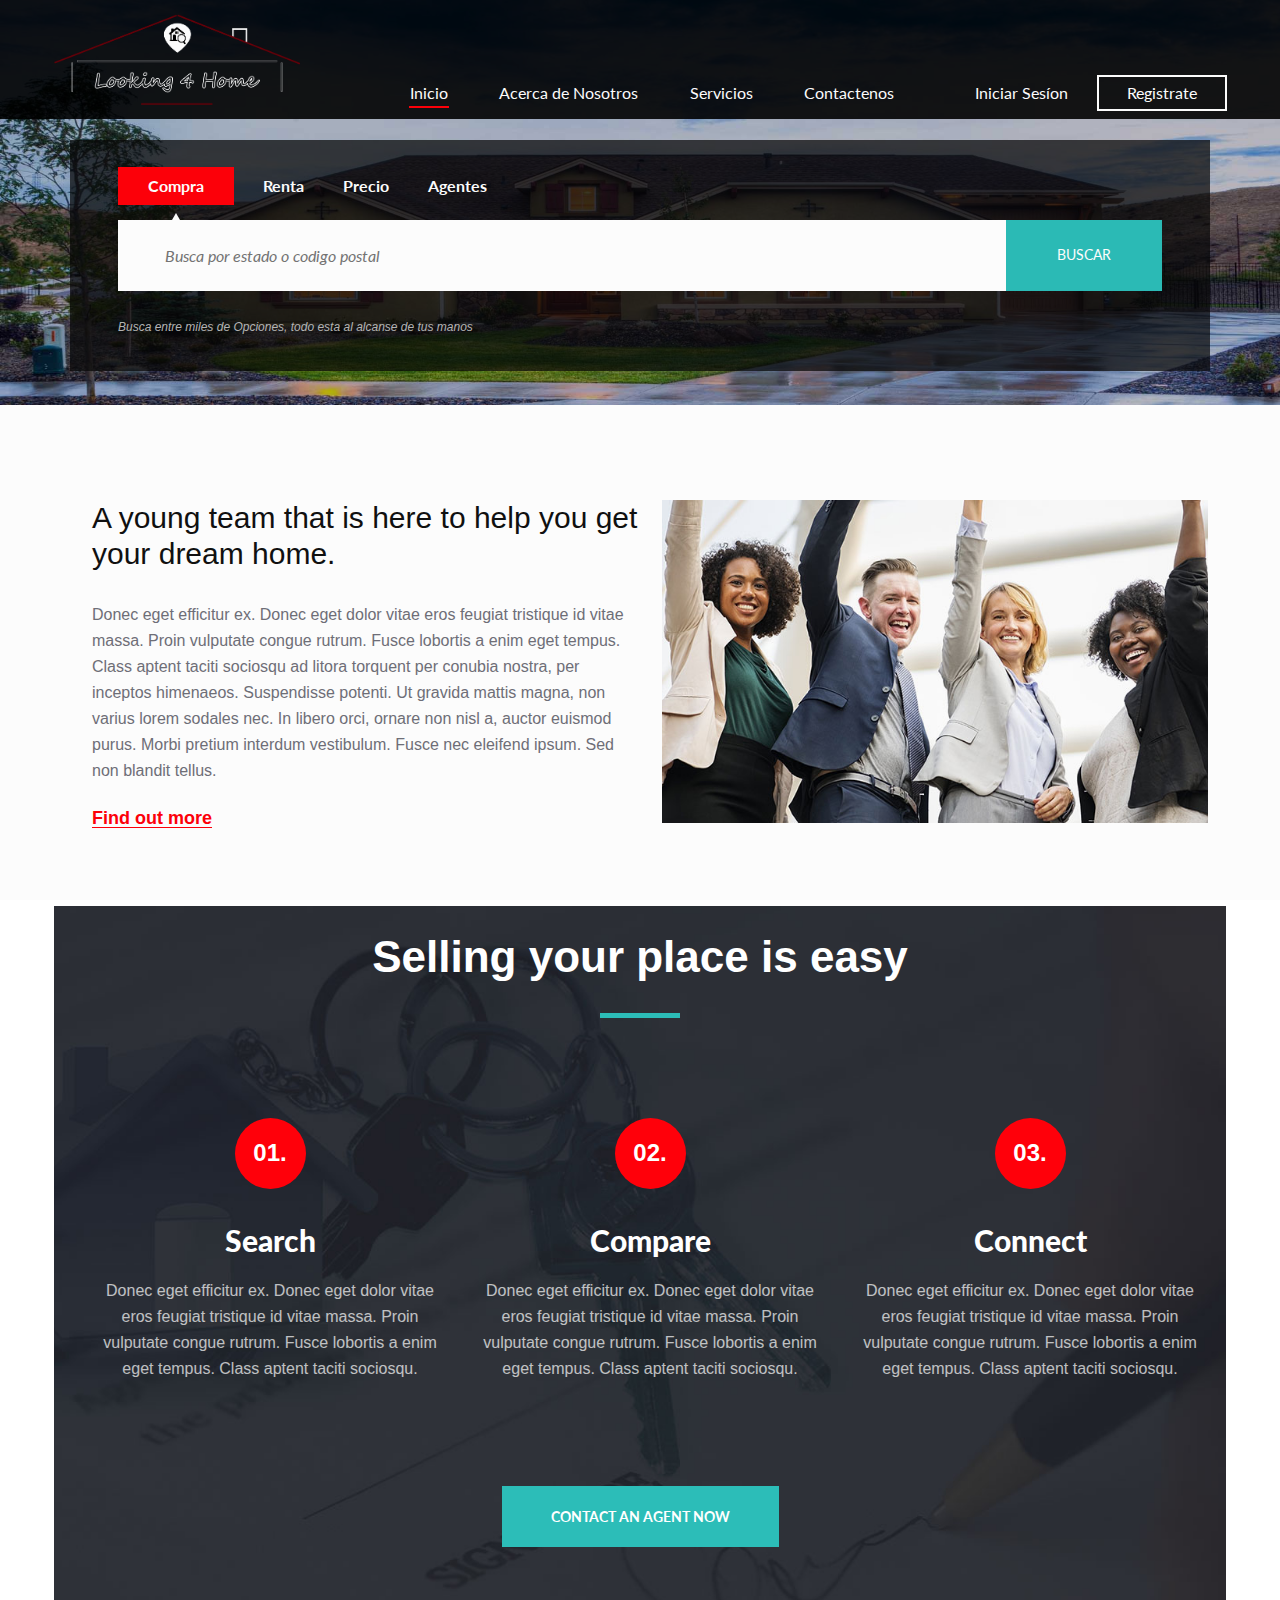
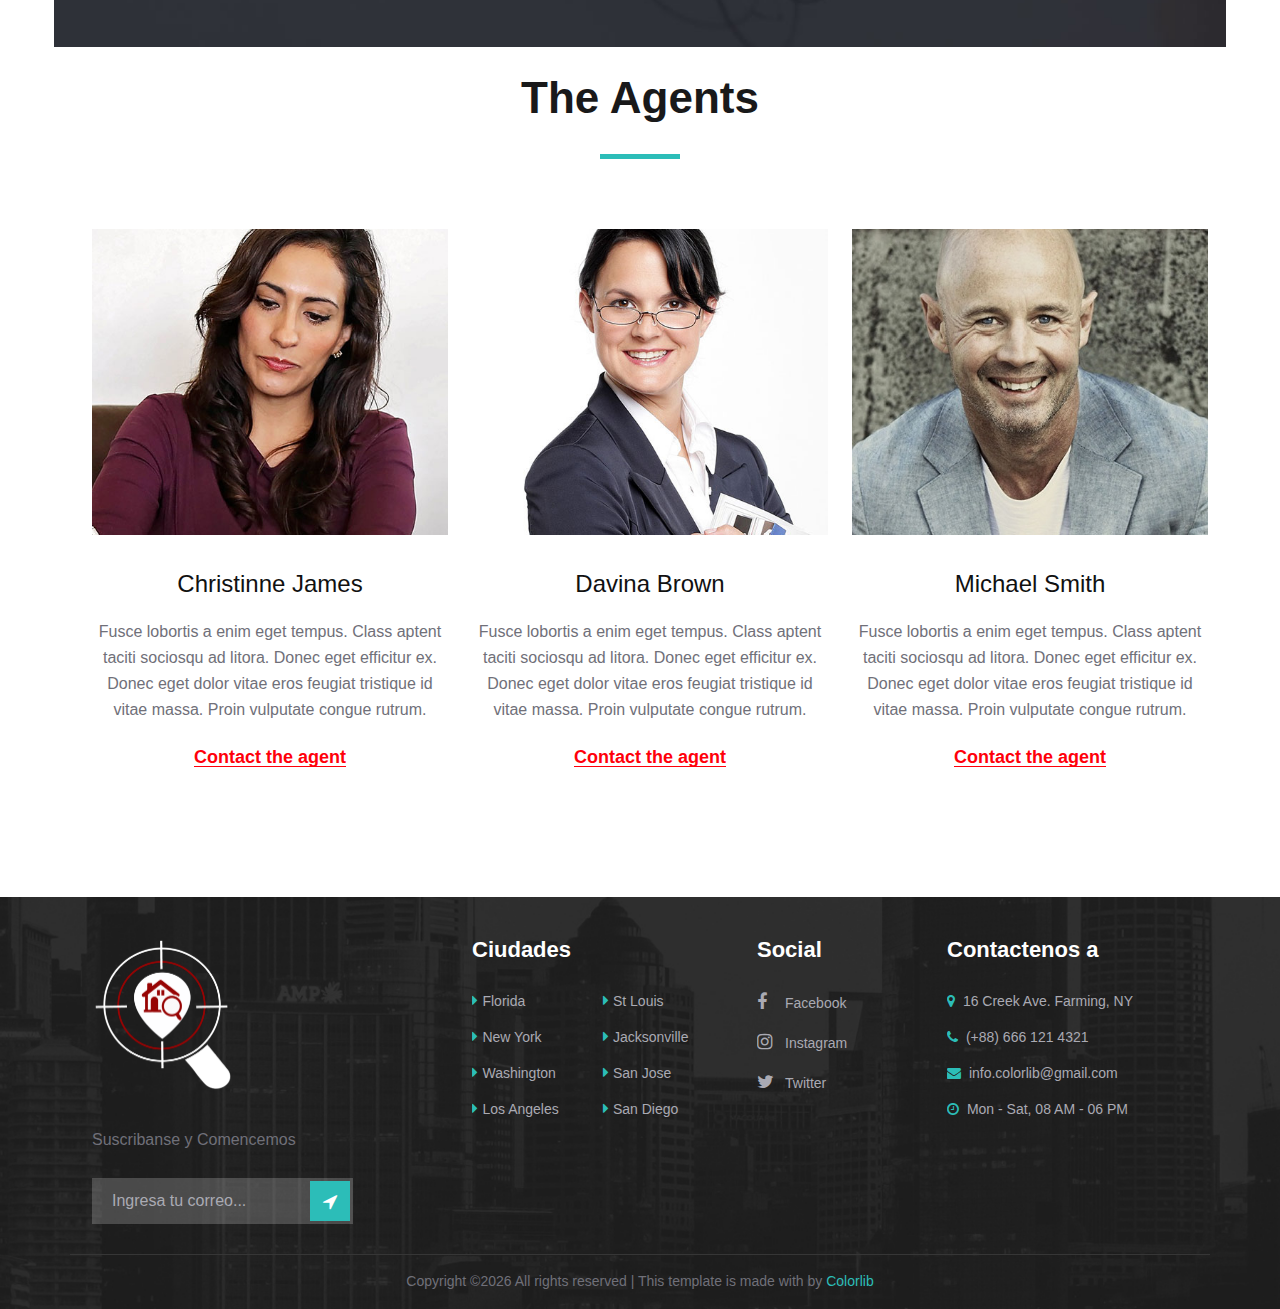
==== Looking4Home/TEMPLATES QUE USAREMOS/about-us.html @ 9a7375a3 "LISTO" ====
<!DOCTYPE html>
<html lang="zxx">
<head>
	<title>Looking | 4 HOME</title>
	<meta charset="UTF-8">
	<meta name="description" content="Real estate HTML Template">
	<meta name="keywords" content="real estate, html">
	<meta name="viewport" content="width=device-width, initial-scale=1.0">
	
	<!-- Favicon -->
	<link href="assets/img/favicon.ico" rel="shortcut icon"/>

	<!-- Google font -->
	<link href="https://fonts.googleapis.com/css?family=Lato:400,400i,700,700i,900%7cRoboto:400,400i,500,500i,700,700i&display=swap" rel="stylesheet">

 
	<!-- Stylesheets -->
	<link rel="stylesheet" href="assets/css/bootstrap.min.css"/>
	<link rel="stylesheet" href="assets/css/font-awesome.min.css"/>
	<link rel="stylesheet" href="assets/css/slicknav.min.css"/>

	<!-- Main Stylesheets -->
	<link rel="stylesheet" href="assets/css/style.css"/>
	<link rel="stylesheet" href="assets/css/style2.css"/>
    <link rel="stylesheet" href="assets/css/owl.carousel.min.css" type="text/css">



	<!--[if lt IE 9]>
		<script src="https://oss.maxcdn.com/html5shiv/3.7.2/html5shiv.min.js"></script>
		<script src="https://oss.maxcdn.com/respond/1.4.2/respond.min.js"></script>
	<![endif]-->

</head>
<body>
<!-- Page Preloder -->
    <div id="preloder">
        <div class="loader"></div>
    </div>


    <!-- Header Section -->
    <header class="header-section">
        <a href="index.html" class="site-logo">
            <img style="width: 250px" src="assets/img/logo.png" alt="">
        </a>
        <nav class="header-nav">
            <ul class="main-menu">
                <li><a href="index.html" class="active">Inicio</a></li>
                <li><a href="about-us.html">Acerca de Nosotros</a></li>
        <!--    <li><a href="#">Comprar</a></li>-->

                <li><a href="#">Servicios</a>     
                    <ul class="sub-menu">
                        <li><a href="venta.html">Venta</a></li>
                        <li><a href="vista-servicios.html">Compra</a></li>
                        <li><a href="vista-servicios.html">Renta</a></li>
                    </ul>
                </li>
                <!--<li><a href="news.html">Nuevo</a></li>-->
                <li><a href="contact.html">Contactenos</a></li>
            </ul>
            <div class="header-right">
                <div class="user-panel">
                    <a href="login.html" class="login">Iniciar Sesíon</a>
                    <a href="login.html" class="register">Registrate</a>
                </div>
            </div>
        </nav>
    </header>
    <!-- Header Section end -->



        <!-- Hero Section end -->
    <section class="hero-section set-bg" data-setbg="assets/img/hero/hero-2.jpg" style="padding-top: 290px; padding-bottom: 34px">
        <div class="search-form">
        <div class="container">
    <!--BUSCADOR-->
            <div class="hero-warp">
                <form class="main-search-form">
                    <div class="search-type">
                        <div class="st-item">
                            <input type="radio" name="st" id="buy" checked>
                            <label for="buy">Compra</label>
                        </div>
                        <div class="st-item">
                            <input type="radio" name="st" id="rent">
                            <label for="rent">Renta</label>
                        </div>
                    <!--<div class="st-item">
                            <input type="radio" name="st" id="sell">
                            <label for="sell">Venta</label>
                        </div>-->
                        <div class="st-item">
                            <input type="radio" name="st" id="property">
                            <label for="property">Precio</label>
                        </div>
                        <div class="st-item">
                            <input type="radio" name="st" id="agents">
                            <label for="agents">Agentes</label>
                        </div>                                                           
                    </div>
                    <div class="search-input">
                        <input type="text" placeholder="Busca por estado o codigo postal">
                        <button class="site-btn">Buscar</button>
                    </div>
                    <p>Busca entre miles de Opciones, todo esta al alcanse de tus manos</p>
                </form>
            </div>

        </div>
        </div>
    </section>
    <!-- Hero Section End  FIN IMPORTANTE -->

	<!-- Intro Section end -->
	<section class="about-section spad">
		<div class="container">
			<div class="row">
				<div class="col-lg-6 order-lg-2">
					<img src="assets/img/about/4.jpg" alt="">
				</div>
				<div class="col-lg-6 order-lg-1">
					<div class="about-text">
						<h3>A young team that is here to help you get your dream home.</h3>
						<p>Donec eget efficitur ex. Donec eget dolor vitae eros feugiat tristique id vitae massa. Proin vulputate congue rutrum. Fusce lobortis a enim eget tempus. Class aptent taciti sociosqu ad litora torquent per conubia nostra, per inceptos himenaeos. Suspendisse potenti. Ut gravida mattis magna, non varius lorem sodales nec. In libero orci, ornare non nisl a, auctor euismod purus. Morbi pretium interdum vestibulum. Fusce nec eleifend ipsum. Sed non blandit tellus. </p>
						<a href="#" class="readmore-btn">Find out more</a>
					</div>
				</div>
			</div>
		</div>
	</section>
	<!-- Intro Section end -->

	<!-- Sell Section -->
	<section class="sell-section ">
		<div class="sell-warp spad set-bg" data-setbg="assets/img/sell-bg.jpg">
			<div class="container text-white">
				<div class="section-title">
					<h2>Selling your place is easy</h2>
				</div>
				<div class="row">
					<div class="col-md-4">
						<div class="sell-item">
							<div class="si-icon"><span>01.</span></div>
							<h3>Search</h3>
							<p>Donec eget efficitur ex. Donec eget dolor vitae eros feugiat tristique id vitae massa. Proin vulputate congue rutrum. Fusce lobortis a enim eget tempus. Class aptent taciti sociosqu.</p>
						</div>
					</div>
					<div class="col-md-4">
						<div class="sell-item">
							<div class="si-icon"><span>02.</span></div>
							<h3>Compare</h3>
							<p>Donec eget efficitur ex. Donec eget dolor vitae eros feugiat tristique id vitae massa. Proin vulputate congue rutrum. Fusce lobortis a enim eget tempus. Class aptent taciti sociosqu.</p>
						</div>
					</div>
					<div class="col-md-4">
						<div class="sell-item">
							<div class="si-icon"><span>03.</span></div>
							<h3>Connect</h3>
							<p>Donec eget efficitur ex. Donec eget dolor vitae eros feugiat tristique id vitae massa. Proin vulputate congue rutrum. Fusce lobortis a enim eget tempus. Class aptent taciti sociosqu.</p>
						</div>
					</div>
				</div>
				<div class="text-center pt-5 mt-3">
					<a href="#" class="site-btn sb-big">Contact an agent now</a>
				</div>
			</div>
		</div>
	</section>
	<!-- Sell Section end -->

	<!-- Agents Section -->
	<section class="agents-section spad">
		<div class="container">
			<div class="section-title">
				<h2>The Agents</h2>
			</div>
			<div class="row">
				<div class="col-md-4">
					<div class="agent-item">
						<img src="assets/img/agents/1.jpg" alt="">
						<div class="ai-text">
							<h4>Christinne James</h4>
							<p>Fusce lobortis a enim eget tempus. Class aptent taciti sociosqu ad litora. Donec eget efficitur ex. Donec eget dolor vitae eros feugiat tristique id vitae massa. Proin vulputate congue rutrum.</p>
							<a href="#" class="readmore-btn">Contact the agent</a>
						</div>
					</div>
				</div>
				<div class="col-md-4">
					<div class="agent-item">
						<img src="assets/img/agents/2.jpg" alt="">
						<div class="ai-text">
							<h4>Davina Brown</h4>
							<p>Fusce lobortis a enim eget tempus. Class aptent taciti sociosqu ad litora. Donec eget efficitur ex. Donec eget dolor vitae eros feugiat tristique id vitae massa. Proin vulputate congue rutrum.</p>
							<a href="#" class="readmore-btn">Contact the agent</a>
						</div>
					</div>
				</div>
				<div class="col-md-4">
					<div class="agent-item">
						<img src="assets/img/agents/3.jpg" alt="">
						<div class="ai-text">
							<h4>Michael Smith</h4>
							<p>Fusce lobortis a enim eget tempus. Class aptent taciti sociosqu ad litora. Donec eget efficitur ex. Donec eget dolor vitae eros feugiat tristique id vitae massa. Proin vulputate congue rutrum.</p>
							<a href="#" class="readmore-btn">Contact the agent</a>
						</div>
					</div>
				</div>
			</div>
		</div>
	</section>
	<!-- Agents Section end -->


    <!-- Footer Section Begin -->
    <footer class="footer-section set-bg" data-setbg="assets/img/footer-bg.jpg">
        <div class="container">
            <div class="footer-text">
                <div class="row">
                    <div class="col-lg-3">
                        <div class="footer-logo">
                            <div class="logo">
                                <a href="#"><img src="assets/img/logo2.png" alt="" style="width: 60%"></a>
                            </div>
                            <p>Suscribanse y Comencemos</p>
                            <form action="#" class="newslatter-form">
                                <input type="text" placeholder="Ingresa tu correo...">
                                <button type="submit"><i class="fa fa-location-arrow"></i></button>
                            </form>
                        </div>
                    </div>
                    <div class="col-lg-3 offset-lg-1">
                        <div class="footer-widget">
                            <h4>Ciudades</h4>
                            <ul>
                                <li><i class="fa fa-caret-right"></i> <a href="#">Florida</a></li>
                                <li><i class="fa fa-caret-right"></i> <a href="#">New York</a></li>
                                <li><i class="fa fa-caret-right"></i> <a href="#">Washington</a></li>
                                <li><i class="fa fa-caret-right"></i> <a href="#">Los Angeles</a></li>
                            </ul>
                            <ul>
                                <li><i class="fa fa-caret-right"></i> <a href="#">St Louis</a></li>
                                <li><i class="fa fa-caret-right"></i> <a href="#">Jacksonville</a></li>
                                <li><i class="fa fa-caret-right"></i> <a href="#">San Jose</a></li>
                                <li><i class="fa fa-caret-right"></i> <a href="#">San Diego</a></li>
                            </ul>
                        </div>
                    </div>
                    <div class="col-lg-2">
                        <div class="footer-widget">
                            <h4>Social</h4>
                            <ul class="social">
                                <li><i class="fa fa-facebook"></i> <a href="#">Facebook</a></li>
                                <li><i class="fa fa-instagram"></i> <a href="#">Instagram</a></li>
                                <li><i class="fa fa-twitter"></i> <a href="#">Twitter</a></li>
                                
                            </ul>
                        </div>
                    </div>
                    <div class="col-lg-3">
                        <div class="footer-widget">
                            <h4>Contactenos a</h4>
                            <ul class="contact-option">
                                <li><i class="fa fa-map-marker"></i> 16 Creek Ave. Farming, NY</li>
                                <li><i class="fa fa-phone"></i> (+88) 666 121 4321</li>
                                <li><i class="fa fa-envelope"></i> info.colorlib@gmail.com</li>
                                <li><i class="fa fa-clock-o"></i> Mon - Sat, 08 AM - 06 PM</li>
                            </ul>
                        </div>
                    </div>
                </div>
            </div>
            <div class="copyright-text">
                <p><p><!-- Link back to Colorlib can't be removed. Template is licensed under CC BY 3.0. -->
  Copyright &copy;<script>document.write(new Date().getFullYear());</script> All rights reserved | This template is made with <i class="ti-heart" aria-hidden="true"></i> by <a href="https://colorlib.com" target="_blank">Colorlib</a>
  <!-- Link back to Colorlib can't be removed. Template is licensed under CC BY 3.0. --></p></p>
            </div>
        </div>
    </footer>
    <!-- Footer Section End -->

	
	<!--====== Javascripts & Jquery ======-->
	<script src="assets/js/jquery-3.2.1.min.js"></script>
	<script src="assets/js/bootstrap.min.js"></script>
	<script src="assets/js/jquery.slicknav.min.js"></script>
	<script src="assets/js/jquery.magnific-popup.min.js"></script>
	<script src="assets/js/main.js"></script>

	</body>
</html>
---- Looking4Home/TEMPLATES QUE USAREMOS/assets/css/style.css ----
/* =================================
------------------------------------
  Mondy - Real Estate HTML Template
  Version: 1.0
 ------------------------------------
 ====================================*/

/*----------------------------------------*/

/* Template default CSS
/*----------------------------------------*/

html,
body {
	height: 100%;
	font-family: "Roboto", sans-serif;
	-webkit-font-smoothing: antialiased;
	font-smoothing: antialiased;
}

h1,
h2,
h3,
h4,
h5,
h6 {
	margin: 0;
	color: #322429;
	font-weight: 700;
}

h1 {
	font-size: 70px;
}

h2 {
	font-size: 36px;
}

h3 {
	font-size: 30px;
}

h4 {
	font-size: 24px;
}

h5 {
	font-size: 18px;
}

h6 {
	font-size: 16px;
}

p {
	font-size: 15px;
	color: #6a6a6a;
	line-height: 2;
}

img {
	max-width: 100%;
}

input:focus,
select:focus,
button:focus,
textarea:focus {
	outline: none;
}

a:hover,
a:focus {
	text-decoration: none;
	outline: none;
}

ul,
ol {
	padding: 0;
	margin: 0;
}

/*---------------------
Helper CSS
 -----------------------*/

.section-title {
	text-align: center;
	margin-bottom: 65px;
}

.section-title h2 {
	font-size: 72px;
}

.section-title p {
	padding: 25px 30px 10px;
	margin-bottom: 0;
}

.set-bg {
	background-repeat: no-repeat;
	background-size: cover;
	background-position: top center;
}

.spad {
	padding-top: 110px;
	padding-bottom: 110px;
}

.text-white h1,
.text-white h2,
.text-white h3,
.text-white h4,
.text-white h5,
.text-white h6,
.text-white p,
.text-white span,
.text-white li,
.text-white a {
	color: #fff;
}

/*---------------------
Commom elements
 -----------------------*/

/* buttons */

.site-btn {
	display: inline-block;
	border: none;
	padding: 21px 44px;
	min-width: 156px;
	font-size: 16px;
	background: #ff000a;
	color: #fff;
	line-height: normal;
	cursor: pointer;
	text-transform: uppercase;
	text-align: center;
}

.site-btn:hover {
	color: #fff;
}

.site-btn.sb-light {
	background: #fff;
	color: #241e1e;
}

.site-btn.sb-big {
	font-weight: 700;
	font-family: "Lato", sans-serif;
	padding: 21px 48px;
}

/* Preloder */

#preloder {
	position: fixed;
	width: 100%;
	height: 100%;
	top: 0;
	left: 0;
	z-index: 999999;
	background: #000;
}

.loader {
	width: 40px;
	height: 40px;
	position: absolute;
	top: 50%;
	left: 50%;
	margin-top: -13px;
	margin-left: -13px;
	border-radius: 60px;
	animation: loader 0.8s linear infinite;
	-webkit-animation: loader 0.8s linear infinite;
}

@keyframes loader {
	0% {
		-webkit-transform: rotate(0deg);
		transform: rotate(0deg);
		border: 4px solid #f44336;
		border-left-color: transparent;
	}
	50% {
		-webkit-transform: rotate(180deg);
		transform: rotate(180deg);
		border: 4px solid #673ab7;
		border-left-color: transparent;
	}
	100% {
		-webkit-transform: rotate(360deg);
		transform: rotate(360deg);
		border: 4px solid #f44336;
		border-left-color: transparent;
	}
}

@-webkit-keyframes loader {
	0% {
		-webkit-transform: rotate(0deg);
		border: 4px solid #f44336;
		border-left-color: transparent;
	}
	50% {
		-webkit-transform: rotate(180deg);
		border: 4px solid #673ab7;
		border-left-color: transparent;
	}
	100% {
		-webkit-transform: rotate(360deg);
		border: 4px solid #f44336;
		border-left-color: transparent;
	}
}

/*------------------
Header section
 ---------------------*/

.header-section {
	position: absolute;
	width: 100%;
	left: 0;
	top: 0;
	padding: 0 53px;
	background: rgba(0, 0, 0, 0.89);
	z-index: 999;
}

.header-section.header-bg-2 {
	background: rgba(34, 34, 34, 0.83);
}

.header-nav {
	text-align: right;
	padding-top: 75px;
}

.site-logo {
	float: left;
	display: inline-block;
	padding: 10px 0;
}

.main-menu {
	display: inline-block;
	padding-right: 30px;
}

.main-menu li {
	display: inline-block;
	position: relative;
}

.main-menu li a {
	display: block;
	font-size: 16px;
	color: #ffffff;
	font-family: "Lato", sans-serif;
	padding: 0 1px 5px;
	border-bottom: 2px solid transparent;
	margin-right: 45px;
	-webkit-transition: 0.3s;
	transition: 0.3s;
}

.main-menu li a:hover,
.main-menu li a.active {
	border-bottom: 2px solid #ff000a;
}

.main-menu li:hover>.sub-menu {
	visibility: visible;
	opacity: 1;
	margin-top: 20px;
}

.main-menu .sub-menu {
	position: absolute;
	list-style: none;
	width: 220px;
	left: 0;
	top: 100%;
	text-align: left;
	padding: 20px 0;
	visibility: hidden;
	opacity: 0;
	margin-top: 50px;
	background: #fff;
	z-index: 99;
	-webkit-transition: all 0.4s;
	transition: all 0.4s;
	-webkit-box-shadow: 2px 7px 20px rgba(0, 0, 0, 0.15);
	box-shadow: 2px 7px 20px rgba(0, 0, 0, 0.15);
}

.main-menu .sub-menu::before {
	position: absolute;
	content: "";
	left: 15px;
	top: -7px;
	border-left: 6px solid transparent;
	border-right: 6px solid transparent;
	border-bottom: 7px solid #fff;
}

.main-menu .sub-menu:after {
	position: absolute;
	content: "";
	width: 100%;
	height: 20px;
	left: 0;
	top: -20px;
}

.main-menu .sub-menu li {
	display: block;
}

.main-menu .sub-menu li a {
	display: block;
	color: #000;
	margin-right: 0;
	padding: 5px 20px;
	border-bottom: none;
}

.main-menu .sub-menu li a:hover {
	color: #ff000a;
}

.header-right {
	display: inline-block;
}

.header-right a {
	color: #fff;
	font-size: 16px;
	font-family: "Lato", sans-serif;
	display: inline-block;
}

.header-right .register {
	border: 2px solid #fff;
	min-width: 130px;
	text-align: center;
	padding: 8px 15px;
	margin-left: 25px;
}

.slicknav_menu {
	display: none;
}

/* ----------------
Hero section
 -------------------*/

.hero-section {
	/*height: 824px;*/
	padding-top: 0;
}

.hero-warp {
	padding: 27px 48px 31px;
	background: rgba(8, 8, 8, 0.73);
}

.main-search-form {
	font-family: "Lato", sans-serif;
}

.main-search-form p {
	font-size: 12px;
	color: #b6b6b6;
	font-style: italic;
	margin-bottom: 0;
}

.search-type .st-item {
	display: inline-block;
}

.search-type .st-item input {
	position: absolute;
	visibility: hidden;
	opacity: 0;
	z-index: -1;
}

.search-type .st-item input:checked+label {
	padding: 11px 30px;
	background: #ff000a;
}

.search-type .st-item input:checked+label:after {
	bottom: -15px;
	opacity: 1;
	-webkit-transition: all 0.2s ease 0.3s;
	transition: all 0.2s ease 0.3s;
}

.search-type label {
	position: relative;
	font-family: "Lato", sans-serif;
	font-weight: 700;
	color: #fff;
	padding: 11px 10px;
	margin-right: 15px;
	margin-bottom: 15px;
	cursor: pointer;
	text-align: center;
	-webkit-transition: all 0.4s;
	transition: all 0.4s;
}

.search-type label:after {
	position: absolute;
	content: "";
	bottom: -25px;
	left: calc(50% - 4px);
	border-left: 4px solid transparent;
	border-right: 4px solid transparent;
	border-bottom: 7px solid #fff;
	opacity: 0;
}

.search-input {
	position: relative;
	display: -webkit-box;
	display: -ms-flexbox;
	display: flex;
	margin-bottom: 23px;
}

.search-input input {
	width: calc(100% - 156px);
	height: 71px;
	padding-left: 47px;
	color: #3a3a3a;
	font-style: italic;
	border: none;
}

.search-input.si-v-2 input {
	width: calc(100% - 384px);
}

.search-input.si-v-2 .sb-light {
	margin-left: 25px;
	min-width: 203px;
}

/* ----------------
Intro section
 -------------------*/

.intro-first {
	margin-bottom: 98px;
}

.about-text h3 {
	margin-bottom: 30px;
}

.about-text h2 {
	font-size: 72px;
	line-height: 1;
	margin-bottom: 35px;
}

.about-text p {
	margin-bottom: 25px;
}

.readmore-btn {
	display: inline-block;
	font-size: 18px;
	font-weight: 700;
	color: #ff000a;
	border-bottom: 1px solid #ff000a;
	line-height: 1;
}

.readmore-btn:hover {
	color: #ff000a;
}

/* ----------------
Hero section
 -------------------*/

.property-section {
	padding-bottom: 52px;
}

.property-section .section-title {
	margin-bottom: 90px;
}

.property-item {
	margin-bottom: 55px;
}

.property-item img {
	min-width: 100%;
}

.property-item .pi-image {
	position: relative;
	margin-bottom: 35px;
}

.property-item .pi-badge {
	position: absolute;
	left: 0;
	top: 0;
	min-width: 87px;
	padding: 13px 10px 0;
	height: 50px;
	text-align: center;
	font-size: 18px;
	font-weight: 700;
	color: #fff;
}

.property-item .pi-badge.new {
	background: #ff000a;
}

.property-item .pi-badge.offer {
	background: #ffba00;
}

.property-item h3 {
	margin-bottom: 10px;
}

.property-item h5 {
	margin-bottom: 25px;
}

.property-item p {
	margin-bottom: 20px;
}

/* ----------------
Loan section
 -------------------*/

.loan-section {
	padding: 0 54px;
}

.loan-warp {
	background: #22242b;
	padding: 95px 0 110px;
}

.loan-form {
	display: -webkit-box;
	display: -ms-flexbox;
	display: flex;
	max-width: 878px;
	margin: 0 auto;
}

.loan-form input {
	width: 100%;
	height: 61px;
	padding: 10px 25px;
	color: #3a3a3a;
	font-size: 16px;
	font-style: italic;
	border: none;
	margin-right: 30px;
}

/* ----------------
Footer section
 -------------------*/

.footer-section {
	padding: 0px 0 0;
	background: #22242b;
}

.footer-widger {
	margin-bottom: 60px;
}

.footer-widger h2 {
	font-size: 18px;
	font-weight: 500;
	padding-top: 65px;
	margin-bottom: 33px;
}

.footer-widger ul {
	list-style: none;
}

.footer-widger ul li a {
	font-size: 16px;
	display: inline-block;
	margin-bottom: 13px;
	opacity: 0.7;
}

.about-widget {
	margin-right: 41px;
	border-right: 2px solid #45484e;
}

.about-widget img {
	margin-bottom: 40px;
}

.about-widget .aw-text {
	max-width: 260px;
}

.about-widget .aw-text p {
	padding-right: 15px;
	margin-bottom: 35px;
}

.copyright {
	text-align: right;
	font-size: 12px;
	text-transform: uppercase;
	color: #676767;
	font-family: "Lato", sans-serif;
	padding: 5px 0 35px;
}

/* ----------------
Other Pages
 -------------------*/

.page-top-section {
	height: 410px;
	padding: 152px 15px 0;
}

.page-top-warp {
	max-width: 1280px;
	margin: 0 auto;
}

/* ----------------
About page
 -------------------*/

.sell-section {
	padding: 0 54px;
}

.sell-section .section-title {
	margin-bottom: 100px;
}

.sell-item {
	text-align: center;
	margin-bottom: 40px;
}

.sell-item .si-icon {
	width: 71px;
	height: 71px;
	margin-bottom: 33px;
	border-radius: 50%;
	background: #ff000a;
	display: -webkit-inline-box;
	display: -ms-inline-flexbox;
	display: inline-flex;
	-webkit-box-align: center;
	-ms-flex-align: center;
	align-items: center;
	-webkit-box-pack: center;
	-ms-flex-pack: center;
	justify-content: center;
}

.sell-item .si-icon span {
	font-size: 24px;
	font-weight: 700;
}

.sell-item h3 {
	font-family: "Lato", sans-serif;
	font-weight: 900;
	margin-bottom: 20px;
}

.sell-item p {
	opacity: 0.7;
}

.agents-section {
	padding-bottom: 80px;
}

.agents-section .section-title {
	margin-bottom: 70px;
}

.agent-item {
	text-align: center;
	margin-bottom: 30px;
}

.agent-item .ai-text {
	padding: 0 5px;
}

.agent-item img {
	min-width: 100%;
	margin-bottom: 35px;
}

.agent-item h4 {
	margin-bottom: 20px;
}

.agent-item p {
	margin-bottom: 25px;
}

/* ----------------
Blog page
 -------------------*/

.blog-item {
	margin-bottom: 58px;
}

.blog-item img {
	min-width: 100%;
}

.blog-item .blog-date {
	font-size: 16px;
	font-weight: 700;
	color: #6a6a6a;
	margin-bottom: 5px;
}

.blog-item h4 {
	margin-bottom: 20px;
}

.blog-item .blog-text {
	padding: 24px 22px 30px;
	background: #f5f8fa;
}

.blog-item.feature-blog {
	background: #f5f8fa;
}

.blog-item.feature-blog .blog-text {
	padding-top: 60px;
}

.blog-item.feature-blog h4 {
	margin-bottom: 30px;
}

.site-pagination {
	padding-top: 20px;
}

.site-pagination a {
	display: inline-block;
	color: #6a6a6a;
	font-size: 15px;
	text-align: center;
	padding: 4px 0;
	margin-right: 3px;
}

.site-pagination a.active {
	color: #fff;
	background: #ff000a;
	padding: 4px 5px;
}

/* -------------------
 Search Result Page
 ----------------------*/

.search-result-map {
	height: 100%;
	background: #ddd;
	position: relative;
}

.search-result-map iframe {
	position: absolute;
	width: 100%;
	height: 100%;
	left: 0;
	top: 0;
}

.search-results {
	padding: 28px 0px 90px;
}

.search-results .property-item h5 {
	margin-bottom: 8px;
}

.search-results .filter-btn {
	list-style: none;
	margin-bottom: 70px;
}

.search-results .filter-btn li {
	display: inline-block;
	margin-right: 38px;
	font-family: "Lato", sans-serif;
	padding: 15px;
	font-size: 16px;
	font-weight: 700;
	text-transform: uppercase;
	color: #322429;
	cursor: pointer;
}

.search-results .filter-btn li.active {
	color: #ff000a;
}

.search-results .load-more {
	min-width: 205px;
}

.property-item .pi-metas {
	margin-bottom: 20px;
}

.property-item .pi-meta {
	display: inline-block;
	position: relative;
	font-size: 15px;
	color: #6a6a6a;
	padding-right: 15px;
	margin-right: 14px;
	margin-bottom: 10px;
}

.property-item .pi-meta:last-child {
	margin-right: 0;
	padding-right: 0;
}

.property-item .pi-meta:last-child:after {
	display: none;
}

.property-item .pi-meta:after {
	position: absolute;
	content: "|";
	right: 0;
	top: 0;
	font-size: 15px;
	color: #6a6a6a;
}

/* ---------------------
Single Property Page
 ------------------------*/

.single-property .sp-image {
	position: relative;
	margin-bottom: 50px;
}

.single-property .sp-badge {
	position: absolute;
	left: 0;
	top: 0;
	min-width: 87px;
	padding: 13px 10px 0;
	height: 50px;
	text-align: center;
	font-size: 18px;
	font-weight: 700;
	color: #fff;
}

.single-property .sp-badge.new {
	background: #ff000a;
}

.single-property .sp-badge.offer {
	background: #ffba00;
}

.single-property .pi-metas {
	padding-top: 20px;
}

.single-property .pi-meta {
	display: inline-block;
	position: relative;
	font-size: 15px;
	color: #584d51;
	padding-right: 15px;
	margin-right: 14px;
	margin-bottom: 10px;
	font-weight: 700;
}

.single-property .pi-meta:last-child {
	margin-right: 0;
	padding-right: 0;
}

.single-property .pi-meta:last-child:after {
	display: none;
}

.single-property .pi-meta:after {
	position: absolute;
	content: "|";
	right: 0;
	top: 0;
	font-size: 15px;
	color: #584d51;
	font-weight: 700;
}

.property-header {
	margin-bottom: 45px;
	margin-bottom: 35px;
}

.property-header h3 {
	margin-bottom: 10px;
}

.property-header h5 {
	font-weight: 500;
	color: #6a6a6a;
}

.property-header p {
	line-height: 1;
	margin-bottom: 0;
}

.property-info-bar {
	padding: 11px 29px 13px;
	margin-bottom: 40px;
	border-top: 2px solid #dfe5e8;
	background: #f5f8fa;
}

.offer-btn {
	display: inline-block;
	text-align: center;
	min-width: 260px;
	padding: 15px 44px;
	font-size: 18px;
	font-weight: 700;
	text-transform: none;
	color: #322429;
	border: 2px solid #475069;
	background: #fff;
}

.offer-btn:hover {
	color: #322429;
}

.property-text h4 {
	margin-bottom: 25px;
}

.property-text p {
	margin-bottom: 35px;
}

.property-feature .pf-box {
	margin-bottom: 30px;
}

.property-feature .pf-box h6 {
	margin-bottom: 5px;
}

.property-feature .pf-box p {
	font-size: 16px;
	margin-bottom: 0;
}

.video-item {
	position: relative;
	margin-top: 10px;
	margin-bottom: 61px;
}

.video-item .video-play {
	position: absolute;
	display: -webkit-box;
	display: -ms-flexbox;
	display: flex;
	-webkit-box-align: center;
	-ms-flex-align: center;
	align-items: center;
	-webkit-box-pack: center;
	-ms-flex-pack: center;
	justify-content: center;
	width: 110px;
	height: 56px;
	left: calc(50% - 55px);
	top: calc(50% - 28px);
	border-radius: 24px;
	font-size: 17px;
	color: #ff000a;
	background: #fff;
}

.loan-calculator {
	padding: 53px 37px 44px;
	background: #00000047;
}

.loan-calculator h4 {
	margin-bottom: 35px;
}

.loan-calculator input {
	width: 100%;
	height: 56px;
	padding: 0 23px;
	color: #3a3a3a;
	font-size: 14px;
	border: none;
	margin-bottom: 28px;
}

.loan-calculator .loan-cal-result {
	text-align: center;
	font-size: 18px;
	font-weight: 700;
	padding: 20px 15px;
	margin-bottom: 28px;
	line-height: 1;
	background: #fff;
}

.agent-widget {
	margin-bottom: 37px;
}

.agent-widget img {
	min-width: 100%;
}

.agent-widget h4 {
	margin-bottom: 10px;
}

.agent-widget h6 {
	color: #6a6a6a;
	margin-bottom: 25px;
}

.agent-widget p {
	margin-bottom: 30px;
}

.agent-widget .aw-text {
	padding: 35px 26px 45px;
	text-align: center;
	background: #f5f8fa;
}

.map-widget {
	position: relative;
	height: 407px;
}

.map-widget iframe {
	position: absolute;
	width: 100%;
	height: 100%;
	left: 0;
	top: 0;
}

/* ----------------
Contact Page
 ---------------------*/

.contact-section {
	padding: 30px 0;
}

.contact-section .section-title {
	margin-bottom: 50px;
}

.contact-text {
	padding-right: 0px;
}

.contact-info-box {
	text-align: center;
	padding-top: 60px;
}

.contact-info-box .ci-icon {
	display: -webkit-inline-box;
	display: -ms-inline-flexbox;
	display: inline-flex;
	-webkit-box-align: center;
	-ms-flex-align: center;
	align-items: center;
	-webkit-box-pack: center;
	-ms-flex-pack: center;
	justify-content: center;
	width: 107px;
	height: 107px;
	margin-bottom: 26px;
	border-radius: 50%;
	background: #000000;
}

.contact-info-box .ci-icon span {
	font-size: 36px;
	font-weight: 700;
	color: #fff;
}

.contact-info-box h4 {
	margin-bottom: 15px;
}

.contact-form {
	padding: 61px 33px;
	margin-top: 50px;
	background: #f5f8fa;
	text-align: center;
}

.contact-form input,
.contact-form textarea {
	width: 100%;
	height: 56px;
	padding: 0 23px;
	font-size: 14px;
	color: #3a3a3a;
	border: none;
	margin-bottom: 28px;
	background: #fff;
}

.contact-form textarea {
	height: 233px;
	padding: 20px 23px 10px;
	resize: none;
	margin-bottom: 35px;
}

.contact-form .site-btn {
	min-width: 275px;
}

/* ----------------
Responsive
 ---------------------*/

@media (min-width: 1200px) {
	.container {
		max-width: 1176px;
	}
}

/* Medium screen : 992px. */

@media only screen and (min-width: 992px) and (max-width: 1199px) {
	.section-title h2,
	.about-text h2 {
		font-size: 65px;
	}
	.main-menu li a {
		margin-right: 20px;
	}
	.about-widget {
		margin-right: 15px;
	}
	.search-result-map {
		height: 600px;
	}
	.search-results {
		padding: 55px 30px 90px;
	}
	.offer-btn {
		min-width: 205px;
	}
	.contact-text {
		padding-right: 40px;
	}
	.blog-item.feature-blog .blog-text {
		padding-top: 15px;
		padding-bottom: 15px;
	}
	.blog-item.feature-blog h4 {
		margin-bottom: 15px;
	}
}

/* Tablet :768px. */

@media only screen and (min-width: 768px) and (max-width: 991px) {
	.header-section {
		padding: 0 15px;
	}
	.main-menu {
		padding-right: 15px;
	}
	.main-menu li a {
		margin-right: 15px;
	}
	.header-right .register {
		min-width: 110px;
		margin-left: 10px;
	}
	.about-text {
		margin-top: 40px;
	}
	.hero-warp {
		padding: 25px 30px 29px;
	}
	.search-type label {
		margin-right: 5px;
	}
	.search-type .st-item input:checked+label {
		padding: 11px 15px;
	}
	.section-title h2,
	.about-text h2 {
		font-size: 55px;
	}
	.loan-form {
		display: block;
		text-align: center;
		padding: 0 50px;
	}
	.loan-form input {
		margin-bottom: 30px;
	}
	.about-widget {
		border-right: none;
	}
	.about-widget .aw-text {
		max-width: 100%;
	}
	.footer-widger h2 {
		padding-top: 0;
	}
	.page-top-section {
		height: auto;
		padding-bottom: 80px;
	}
	.sell-section {
		padding: 0 20px;
	}
	.search-result-map {
		height: 600px;
	}
	.sidebar {
		padding-top: 50px;
	}
	.contact-text {
		padding-right: 0;
	}
}

/* Large Mobile :480px. */

@media only screen and (max-width: 767px) {
	.header-section {
		padding: 0 15px;
	}
	.site-logo {
		padding: 26px 0;
	}
	.header-nav {
		display: none;
	}
	.slicknav_menu {
		padding: 0;
		display: block;
		background: transparent;
	}
	.slicknav_menu .header-right-warp {
		padding: 10px 0;
		padding-right: 10px;
		border-bottom: 1px solid #111;
		text-align: right;
	}
	.slicknav_menu .header-right .login {
		border-bottom: none;
	}
	.slicknav_menu .header-right .register {
		margin-left: 0;
	}
	.slicknav_menu .header-right a:hover {
		background: transparent;
		color: #fff;
	}
	.slicknav_btn {
		background: #616161;
		margin-top: 29px;
	}
	.slicknav_nav {
		background: #22242b;
		margin-bottom: 30px;
	}
	.slicknav_nav a {
		margin: 0;
		padding: 10px 20px;
		border-bottom: 1px solid #111;
	}
	.slicknav_nav a:hover {
		color: #ff000a;
		border-radius: 0;
		background: #0b0e25;
	}
	.slicknav_nav .slicknav_row {
		padding: 10px 20px;
		margin: 0;
	}
	.slicknav_row a {
		border-bottom: none;
	}
	.slicknav_nav .slicknav_row:hover {
		border-radius: 0;
		background: #0b0e25;
	}
	.slicknav_parent.slicknav_open {
		background: #0b0e25;
		color: #ff000a;
	}
	.hero-section {
		height: auto;
		padding-top: 0;
		padding-bottom: 100px;
	}
	.hero-warp {
		padding: 25px 20px 29px;
	}
	.about-text {
		margin-top: 40px;
	}
	.search-type label {
		margin-right: 5px;
	}
	.search-type .st-item input:checked+label {
		padding: 11px;
	}
	.search-input {
		display: block;
	}
	.search-input input,
	.search-input.si-v-2 input {
		width: 100%;
		padding: 0 20px;
		margin-bottom: 20px;
	}
	.section-title h2,
	.about-text h2 {
		font-size: 45px;
	}
	.loan-section {
		padding: 0 15px;
	}
	.loan-form {
		display: block;
		text-align: center;
		padding: 0 15px;
	}
	.loan-form input {
		margin-bottom: 30px;
	}
	.about-widget {
		border-right: none;
	}
	.about-widget .aw-text {
		max-width: 100%;
	}
	.footer-widger h2 {
		padding-top: 0;
	}
	.copyright {
		text-align: center;
	}
	.page-top-section {
		height: auto;
		padding-bottom: 80px;
	}
	.search-input.si-v-2 {
		margin-bottom: 0;
	}
	.search-input.si-v-2 .site-btn {
		margin: 0 25px 25px 0;
	}
	.search-results {
		padding: 55px 30px 90px;
	}
	.search-results .filter-btn li {
		margin-right: 10px;
	}
	.search-result-map {
		height: 500px;
	}
	.sidebar {
		padding-top: 50px;
	}
	.contact-text {
		padding-right: 0;
	}
	.sell-section {
		padding: 0 15px;
	}
}

/* Small Mobile :320px. */

@media only screen and (max-width: 479px) {
	.section-title h2,
	.about-text h2 {
		font-size: 38px;
	}
	.search-type label:after {
		display: none;
	}
	.section-title p {
		padding: 25px 0 10px;
	}
	.about-widget {
		margin-right: 0;
	}
	.site-btn.sb-big {
		padding: 21px 25px;
	}
	.search-results {
		padding: 55px 15px 90px;
	}
	.search-results .filter-btn li {
		margin-right: 0;
	}
	.property-info-bar {
		padding: 11px 15px 13px;
	}
	.loan-calculator {
		padding: 30px 15px 25px;
	}
	.contact-form {
		padding: 50px 20px;
	}
	.contact-form .site-btn {
		min-width: auto;
	}
}
---- Looking4Home/TEMPLATES QUE USAREMOS/assets/css/style2.css ----
/******************************************************************
  Template Name: Azenta
  Description: Azenta Properties HTML Template
  Author: colorlib
  Author URI: https://colorlib.com
  Version: 1.0
  Created: Colorlib
******************************************************************/

/*------------------------------------------------------------------
[Table of contents]

1.  Template default CSS
	1.1	Variables
	1.2	Mixins
	1.3	Flexbox
	1.4	Reset
2.  Helper Css
3.  Header Section
4.  Hero Section
5.  Feature Section
6.  Top Properties Section
7.  Agent Section
8.  Latest News Section
9.  Contact
10.  Footer Style

-------------------------------------------------------------------*/

/*----------------------------------------*/

/* Template default CSS
/*----------------------------------------*/

html, body {
	height: 100%;
	font-family: "Poppins", sans-serif;
	-webkit-font-smoothing: antialiased;
	font-smoothing: antialiased;
}
h1, h2, h3, h4, h5, h6 {
	margin: 0;
	color: #111111;
	font-weight: 400;
	font-family: "Poppins", sans-serif;
}
h1 {
	font-size: 70px;
}
h2 {
	font-size: 36px;
}
h3 {
	font-size: 30px;
}
h4 {
	font-size: 24px;
}
h5 {
	font-size: 18px;
}
h6 {
	font-size: 16px;
}
p {
	font-size: 16px;
	font-family: "Poppins", sans-serif;
	color: #707079;
	font-weight: 400;
	line-height: 26px;
	margin: 0 0 15px 0;
}
img {
	max-width: 100%;
}
input:focus, select:focus, button:focus, textarea:focus {
	outline: none;
}
a:hover, a:focus {
	text-decoration: none;
	outline: none;
	color: #fff;
}
ul, ol {
	padding: 0;
	margin: 0;
}
/*---------------------
  Helper CSS
-----------------------*/

.section-title {
	text-align: center;
	margin-bottom: 65px;
}
.section-title span {
	font-size: 14px;
	color: #aaaab3;
	text-transform: uppercase;
	letter-spacing: 4px;
}
.section-title h2 {
	font-size: 44px;
	color: #19191a;
	font-weight: 600;
	position: relative;
	margin-top: 15px;
	padding-bottom: 34px;
}
.section-title h2:after {
	position: absolute;
	left: 0;
	bottom: 0;
	right: 0;
	height: 5px;
	width: 80px;
	background: #2cbdb8;
	content: "";
	margin: 0 auto;
}
.set-bg {
	background-repeat: no-repeat;
	background-size: cover;
	background-position: top center;
}
.spad {
	padding-top: 10px;
	padding-bottom: 100px;
}
.spad-2 {
	padding-top: 50px;
	padding-bottom: 70px;
}
.text-white h1, .text-white h2, .text-white h3, .text-white h4, .text-white h5, .text-white h6, .text-white p, .text-white span, .text-white li, .text-white a {
	color: #fff;
}
/* buttons */

.primary-btn {
	font-size: 14px;
	display: inline-block;
	color: #ffffff;
	background: #2cbdb8;
	padding: 12px 50px 10px;
}
.site-btn {
	display: inline-block;
	font-size: 14px;
	color: #ffffff;
	background: #2cbdb8;
	padding: 8px 30px 10px;
	border: 1px solid #2cbdb8;
}
/* Preloder */

#preloder {
	position: fixed;
	width: 100%;
	height: 100%;
	top: 0;
	left: 0;
	z-index: 999999;
	background: #000;
}
.loader {
	width: 40px;
	height: 40px;
	position: absolute;
	top: 50%;
	left: 50%;
	margin-top: -13px;
	margin-left: -13px;
	border-radius: 60px;
	animation: loader 0.8s linear infinite;
	-webkit-animation: loader 0.8s linear infinite;
}
@keyframes loader {
	0% {
		-webkit-transform: rotate(0deg);
		transform: rotate(0deg);
		border: 4px solid #f44336;
		border-left-color: transparent;
	}
	50% {
		-webkit-transform: rotate(180deg);
		transform: rotate(180deg);
		border: 4px solid #673ab7;
		border-left-color: transparent;
	}
	100% {
		-webkit-transform: rotate(360deg);
		transform: rotate(360deg);
		border: 4px solid #f44336;
		border-left-color: transparent;
	}
}
@-webkit-keyframes loader {
	0% {
		-webkit-transform: rotate(0deg);
		border: 4px solid #f44336;
		border-left-color: transparent;
	}
	50% {
		-webkit-transform: rotate(180deg);
		border: 4px solid #673ab7;
		border-left-color: transparent;
	}
	100% {
		-webkit-transform: rotate(360deg);
		border: 4px solid #f44336;
		border-left-color: transparent;
	}
}
/*---------------------
  Header
-----------------------*/

.canvas-open {
	display: none;
}
.offcanvas-menu-wrapper {
	display: none;
}
.header-section.header-normal .nav-logo {
	position: relative;
	z-index: 9;
	-webkit-box-shadow: 0 0 15px 5px rgba(44, 44, 44, 0.2);
	box-shadow: 0 0 15px 5px rgba(44, 44, 44, 0.2);
}
.top-nav {
	background: #1c1c1c;
}
.top-nav .main-menu ul li {
	list-style: none;
	display: inline-block;
	margin-right: 45px;
}
.top-nav .main-menu ul li:last-child {
	margin-right: 0;
}
.top-nav .main-menu ul li.active a {
	color: #2cbdb8;
}
.top-nav .main-menu ul li a {
	font-size: 14px;
	color: #ffffff;
	font-weight: 500;
	text-transform: uppercase;
	display: inline-block;
	padding: 20px 0;
	-webkit-transition: all 0.3s;
	-o-transition: all 0.3s;
	transition: all 0.3s;
}
.top-nav .main-menu ul li a:hover {
	color: #2cbdb8;
}
.top-nav .top-right {
	text-align: right;
}
.top-nav .top-right .language-option {
	display: inline-block;
	margin-right: 25px;
	position: relative;
	cursor: pointer;
	padding: 18px 0 19px;
}
.top-nav .top-right .language-option img {
	margin-right: 2px;
}
.top-nav .top-right .language-option span {
	font-size: 14px;
	color: #ffffff;
	display: inline-block;
	margin-right: 2px;
}
.top-nav .top-right .language-option i {
	color: #ffffff;
	font-size: 13px;
}
.top-nav .top-right .language-option:hover .flag-dropdown {
	top: 50px;
	opacity: 1;
	visibility: visible;
}
.top-nav .top-right .language-option .flag-dropdown {
	position: absolute;
	right: 0;
	top: 70px;
	background: #ffffff;
	min-width: 130px;
	-webkit-transition: all 0.3s;
	-o-transition: all 0.3s;
	transition: all 0.3s;
	opacity: 0;
	visibility: hidden;
	z-index: 99;
	border: 1px solid #e5e5e5;
}
.top-nav .top-right .language-option .flag-dropdown ul li {
	list-style: none;
}
.top-nav .top-right .language-option .flag-dropdown ul li a {
	font-size: 14px;
	color: #222222;
	display: block;
	padding: 10px 15px;
	text-align: left;
	-webkit-transition: all 0.3s;
	-o-transition: all 0.3s;
	transition: all 0.3s;
}
.top-nav .top-right .language-option .flag-dropdown ul li a:hover {
	color: #2cbdb8;
}
.top-nav .top-right .property-sub {
	display: inline-block;
	background: #2CBDB8;
	font-size: 14px;
	color: #ffffff;
	padding: 20px 30px;
}
.nav-logo .logo {
	padding: 36px 0;
}
.nav-logo .logo a {
	display: inline-block;
}
.nav-logo .nav-logo-right {
	text-align: right;
}
.nav-logo .nav-logo-right ul li {
	list-style: none;
	display: inline-block;
	margin-left: 45px;
	padding: 25px 0 25px;
}
.nav-logo .nav-logo-right ul li i {
	float: left;
	width: 50px;
	height: 50px;
	display: inline-block;
	text-align: center;
	border: 2px solid #D5F2F1;
	line-height: 45px;
	color: #2cbdb8;
	font-size: 20px;
	margin-right: 14px;
}
.nav-logo .nav-logo-right ul li .info-text {
	overflow: hidden;
	text-align: left;
}
.nav-logo .nav-logo-right ul li .info-text span {
	font-size: 14px;
	color: #707079;
	line-height: 15px;
	display: inline-block;
}
.nav-logo .nav-logo-right ul li .info-text p {
	color: #19191a;
	margin-bottom: 0;
	line-height: 18px;
	margin-top: 4px;
}
.nav-logo .nav-logo-right ul li .info-text p span {
	color: #707079;
	font-size: 16px;
}
/*---------------------
  Hero
-----------------------*/

.hero-section {
	position: relative;
}
.single-hero-item {
	padding-top: 150px;
	height: 750px;
}
.single-hero-item .hero-text {
	background: rgba(8, 8, 8, 0.73);
	padding: 48px 0 44px;
	text-align: center;
}
.single-hero-item .hero-text .room-location {
	font-size: 14px;
	color: #aaaab3;
}
.single-hero-item .hero-text .room-location i {
	color: #2cbdb8;
}
.single-hero-item .hero-text h2 {
	font-size: 44px;
	color: #ffffff;
	font-weight: 600;
	margin-bottom: 20px;
}
.single-hero-item .hero-text .room-price {
	margin-bottom: 45px;
}
.single-hero-item .hero-text .room-price span {
	font-size: 14px;
	color: #aaaab3;
	display: inline-block;
	margin-right: 10px;
}
.single-hero-item .hero-text .room-price p {
	color: #ffffff;
	font-size: 22px;
	margin-bottom: 0;
	display: inline-block;
	font-weight: 600;
}
.single-hero-item .hero-text .room-features li {
	text-align: center;
	list-style: none;
	display: inline-block;
	margin-right: 65px;
}
.single-hero-item .hero-text .room-features li:last-child {
	margin-right: 0;
}
.single-hero-item .hero-text .room-features li i {
	font-size: 24px;
	color: #2cbdb8;
}
.single-hero-item .hero-text .room-features li p {
	font-size: 14px;
	color: #ffffff;
	margin-bottom: 0;
	margin-top: 5px;
}
.thumbs {
	position: absolute;
	left: 50%;
	bottom: 240px;
	max-width: 503px;
	background: #ffffff;
	border: 3px solid #ffffff;
	height: 100px;
	-webkit-transform: translateX(-251.3px);
	-ms-transform: translateX(-251.3px);
	transform: translateX(-251.3px);
}
.thumbs .item img {
	width: auto;
	cursor: pointer;
}
/*---------------------
  Search Form
-----------------------*/

.search-form {
	margin-top: -150px;
	z-index: 99;
	position: relative;
}
.search-form-text {
	background: #2c2c2c;
}
.search-form-text .search-text {
	display: inline-block;
	font-size: 16px;
	color: #ffffff;
	text-transform: uppercase;
	background: #2cbdb8;
	padding: 13px 30px;
	font-weight: 500;
}
.search-form-text .search-text i {
	margin-right: 4px;
}
.search-form-text .home-text {
	display: inline-block;
	font-weight: 500;
	font-size: 16px;
	color: #ffffff;
	text-transform: uppercase;
	padding-left: 30px;
}
.search-form-text .home-text i {
	margin-right: 4px;
}
.filter-form {
	background: #ffffff;
	padding: 30px;
	-webkit-box-shadow: 0 0 42px 5px rgba(44, 44, 44, 0.2);
	box-shadow: 0 0 42px 5px rgba(44, 44, 44, 0.2);
}
.filter-form .first-row .nice-select {
	clear: none;
	width: 247px;
	margin-right: 30px;
	height: 46px;
	background: #F2F4F5;
	border-radius: 0;
	border: 1px solid #ebebeb;
	line-height: 46px;
	margin-bottom: 30px;
}
.filter-form .first-row .nice-select:after {
	border-bottom: 2px solid #959595;
	border-right: 2px solid #959595;
	height: 8px;
	right: 20px;
	margin-top: -6px;
	width: 8px;
}
.filter-form .first-row .nice-select span {
	font-size: 14px;
	color: #707079;
}
.filter-form .first-row .nice-select:last-child {
	margin-right: 0;
}
.filter-form .first-row .nice-select.open .list {
	opacity: 1;
	pointer-events: auto;
	-webkit-transform: scale(1) translateY(0);
	-ms-transform: scale(1) translateY(0);
	transform: scale(1) translateY(0);
	width: 100%;
	border-radius: 0;
	margin-top: 0;
}
.filter-form .second-row .nice-select {
	clear: none;
	width: 247px;
	margin-right: 30px;
	height: 46px;
	background: #F2F4F5;
	border-radius: 0;
	border: 1px solid #ebebeb;
	line-height: 46px;
}
.filter-form .second-row .nice-select:after {
	border-bottom: 2px solid #959595;
	border-right: 2px solid #959595;
	height: 8px;
	margin-top: -6px;
	right: 20px;
	width: 8px;
}
.filter-form .second-row .nice-select span {
	font-size: 14px;
	color: #707079;
}
.filter-form .second-row .nice-select.open .list {
	opacity: 1;
	pointer-events: auto;
	-webkit-transform: scale(1) translateY(0);
	-ms-transform: scale(1) translateY(0);
	transform: scale(1) translateY(0);
	width: 100%;
	border-radius: 0;
	margin-top: 0;
}
.filter-form .second-row .price-range-wrap {
	width: 247px;
	float: left;
	margin-right: 30px;
}
.filter-form .second-row .price-range-wrap .price-text {
	margin-bottom: 9px;
}
.filter-form .second-row .price-range-wrap .price-text label {
	display: inline-block;
	font-size: 14px;
	color: #707079;
	margin-bottom: 0;
}
.filter-form .second-row .price-range-wrap .price-text input {
	display: inline-block;
	width: 165px;
	font-size: 14px;
	color: #707079;
	border: none;
	background: transparent;
}
.filter-form .second-row .room-size-range {
	width: 247px;
	float: left;
	margin-right: 30px;
}
.filter-form .second-row .room-size-range .price-text {
	margin-bottom: 9px;
}
.filter-form .second-row .room-size-range .price-text label {
	display: inline-block;
	font-size: 14px;
	color: #707079;
	margin-bottom: 0;
}
.filter-form .second-row .room-size-range .price-text input {
	display: inline-block;
	width: 165px;
	font-size: 14px;
	color: #707079;
	border: none;
	outline: none;
	background: transparent;
}
.filter-form .second-row button.search-btn {
	width: 247px;
	font-size: 16px;
	height: 46px;
	background: #2cbdb8;
	color: #ffffff;
	border: none;
	border: 1px solid #2cbdb8;
	cursor: pointer;
}
.ui-widget.ui-widget-content {
	background: #E9E9E9;
	height: 4px;
	border: none;
	border-radius: 50px;
}
.ui-slider .ui-slider-range {
	background: #2cbdb8;
}
.ui-slider-horizontal .ui-slider-handle {
	width: 14px;
	height: 14px;
	background: #2cbdb8;
	border-radius: 50%;
	border: none;
	margin-left: 0;
}
/*---------------------
  How IT WOrks Section
-----------------------*/

.howit-works {
	padding-top: 95px;
	padding-bottom: 62px;
}
.single-howit-works {
	text-align: center;
	margin-bottom: 20px;
}
.single-howit-works h4 {
	font-size: 22px;
	color: #19191a;
	font-weight: 600;
	margin-bottom: 16px;
	margin-top: 32px;
}
/*---------------------
  Feature Section
-----------------------*/

.feature-section {
	background: #F2F4F5;
	padding-bottom: 70px;
	padding-top: 95px;
}
.feature-section .section-title {
	margin-bottom: 30px;
}
.feature-carousel.owl-carousel .owl-dots {
	text-align: center;
}
.feature-carousel.owl-carousel .owl-dots button {
	width: 14px;
	height: 14px;
	border: 2px solid #B6E3E3;
	border-radius: 50%;
	margin-right: 10px;
}
.feature-carousel.owl-carousel .owl-dots button.owl-dot.active {
	background: #2cbdb8;
	border-color: #2cbdb8;
}
.feature-carousel.owl-carousel .owl-dots button:last-child {
	margin-right: 0;
}
.feature-carousel .col-lg-4 {
	max-width: 100%;
}
.feature-carousel .owl-stage-outer {
	padding-bottom: 45px;
	padding-top: 20px;
}
.feature-carousel .feature-item {
	-webkit-box-shadow: 0 4px 15px 5px rgba(44, 44, 44, 0.05);
	box-shadow: 0 4px 15px 5px rgba(44, 44, 44, 0.05);
	background: #ffffff;
}
.feature-carousel .feature-item .fi-pic {
	height: 220px;
	position: relative;
}
.feature-carousel .feature-item .fi-pic .pic-tag {
	overflow: hidden;
	padding: 15px 15px 0 15px;
}
.feature-carousel .feature-item .fi-pic .pic-tag .f-text {
	font-size: 10px;
	color: #ffffff;
	font-weight: 500;
	text-transform: uppercase;
	letter-spacing: 1px;
	background: #E1481F;
	display: inline-block;
	padding: 4px 15px;
	float: left;
}
.feature-carousel .feature-item .fi-pic .pic-tag .s-text {
	font-size: 10px;
	color: #ffffff;
	font-weight: 500;
	text-transform: uppercase;
	letter-spacing: 1px;
	background: #2cbdb8;
	display: inline-block;
	padding: 4px 15px;
	float: right;
}
.feature-carousel .feature-item .fi-pic .feature-author {
	position: absolute;
	left: 15px;
	bottom: 10px;
}
.feature-carousel .feature-item .fi-pic .feature-author .fa-pic {
	float: left;
	margin-right: 10px;
}
.feature-carousel .feature-item .fi-pic .feature-author .fa-pic img {
	height: 36px;
	width: 36px;
	border-radius: 50%;
	border: 1px solid #ffffff;
}
.feature-carousel .feature-item .fi-pic .feature-author .fa-text {
	overflow: hidden;
	display: inline-block;
}
.feature-carousel .feature-item .fi-pic .feature-author .fa-text span {
	font-size: 14px;
	color: #ffffff;
	font-weight: 600;
	line-height: 35px;
}
.feature-carousel .feature-item .fi-text .inside-text {
	text-align: center;
	padding: 26px;
}
.feature-carousel .feature-item .fi-text .inside-text h4 {
	font-size: 22px;
	color: #19191a;
	font-weight: 600;
	margin-bottom: 8px;
}
.feature-carousel .feature-item .fi-text .inside-text ul {
	margin-bottom: 9px;
}
.feature-carousel .feature-item .fi-text .inside-text ul li {
	list-style: none;
	font-size: 14px;
	color: #636363;
	display: inline-block;
	margin-right: 20px;
}
.feature-carousel .feature-item .fi-text .inside-text ul li:last-child {
	margin-right: 0;
}
.feature-carousel .feature-item .fi-text .inside-text ul li i {
	color: #2cbdb8;
	margin-right: 4px;
}
.feature-carousel .feature-item .fi-text .inside-text h5.price {
	color: #19191a;
	font-weight: 600;
}
.feature-carousel .feature-item .fi-text .inside-text h5.price span {
	font-size: 12px;
	font-weight: 400;
	color: #aaaab3;
}
.feature-carousel .feature-item .fi-text .room-features {
	text-align: center;
	background: #1c1c1c;
	padding: 12px 0;
}
.feature-carousel .feature-item .fi-text .room-features li {
	list-style: none;
	display: inline-block;
	font-size: 14px;
	margin-right: 38px;
}
.feature-carousel .feature-item .fi-text .room-features li:last-child {
	margin-right: 0;
}
.feature-carousel .feature-item .fi-text .room-features li i {
	color: #2cbdb8;
	margin-right: 4px;
	display: inline-block;
}
.feature-carousel .feature-item .fi-text .room-features li p {
	color: #ffffff;
	display: inline-block;
	margin-bottom: 0;
}
/*---------------------
  Video Section
-----------------------*/

.video-section {
	padding: 150px 0;
}
.video-text {
	text-align: center;
}
.video-text .play-btn {
	height: 70px;
	width: 70px;
	background: #2cbdb8;
	display: inline-block;
	border-radius: 50%;
	font-size: 25px;
	color: #ffffff;
	text-align: center;
	line-height: 73px;
}
.video-text h4 {
	color: #ffffff;
	font-weight: 500;
	letter-spacing: 4px;
	text-transform: uppercase;
	margin-bottom: 13px;
	margin-top: 35px;
}
.video-text h2 {
	font-size: 44px;
	color: #ffffff;
	font-weight: 600;
}
/*---------------------
  Top Properties Section
-----------------------*/

.top-properties-section {
	padding-top: 95px;
	overflow: hidden;
}
.top-properties-section .section-title {
	text-align: left;
	float: left;
	margin-bottom: 50px;
}
.top-properties-section .section-title h2:after {
	margin: 0;
}
.top-properties-section .top-property-all {
	font-size: 16px;
	font-weight: 500;
	color: #2cbdb8;
	border: 2px solid #2cbdb8;
	padding: 12px 30px;
	display: inline-block;
	float: right;
	margin-top: 32px;
}
.top-properties-carousel.owl-carousel .owl-nav button[type=button] {
	width: 26px;
	height: 60px;
	border: 2px solid #e5e5e5;
	display: inline-block;
	font-size: 18px;
	color: #aaaab3;
	position: absolute;
	left: -56px;
	top: 50%;
	-webkit-transform: translateY(-30px);
	-ms-transform: translateY(-30px);
	transform: translateY(-30px);
	-webkit-transition: all 0.4s;
	-o-transition: all 0.4s;
	transition: all 0.4s;
}
.top-properties-carousel.owl-carousel .owl-nav button[type=button].owl-next {
	left: auto;
	right: -56px;
}
.top-properties-carousel.owl-carousel .owl-nav button[type=button]:hover {
	background: #707079;
	color: #ffffff;
	border-color: #707079;
}
.top-properties-carousel .single-top-properties .stp-pic img {
	height: 380px;
}
.top-properties-carousel .single-top-properties .stp-text {
	padding-left: 40px;
}
.top-properties-carousel .single-top-properties .stp-text .s-text {
	font-size: 10px;
	color: #ffffff;
	font-weight: 500;
	text-transform: uppercase;
	letter-spacing: 1px;
	background: #2cbdb8;
	display: inline-block;
	padding: 3px 20px;
}
.top-properties-carousel .single-top-properties .stp-text h2 {
	font-size: 44px;
	color: #19191a;
	font-weight: 600;
	margin-top: 20px;
	margin-bottom: 16px;
}
.top-properties-carousel .single-top-properties .stp-text .room-price {
	margin-bottom: 18px;
}
.top-properties-carousel .single-top-properties .stp-text .room-price span {
	font-size: 14px;
	color: #707079;
	display: inline-block;
	margin-right: 5px;
}
.top-properties-carousel .single-top-properties .stp-text .room-price h4 {
	color: #2cbdb8;
	font-weight: 600;
	display: inline-block;
}
.top-properties-carousel .single-top-properties .stp-text .properties-location {
	font-size: 14px;
	color: #19191a;
	margin-bottom: 20px;
}
.top-properties-carousel .single-top-properties .stp-text .properties-location i {
	color: #2cbdb8;
	margin-right: 4px;
}
.top-properties-carousel .single-top-properties .stp-text P {
	margin-bottom: 43px;
}
.top-properties-carousel .single-top-properties .stp-text .room-features li {
	list-style: none;
	display: inline-block;
	margin-right: 65px;
}
.top-properties-carousel .single-top-properties .stp-text .room-features li:last-child {
	margin-right: 0;
}
.top-properties-carousel .single-top-properties .stp-text .room-features li i {
	font-size: 24px;
	color: #2cbdb8;
}
.top-properties-carousel .single-top-properties .stp-text .room-features li p {
	font-size: 14px;
	color: #19191a;
	margin-bottom: 0;
	margin-top: 5px;
}
/*---------------------
  Agent Section
-----------------------*/

.agent-section {
	background: #F2F4F5;
	padding-bottom: 55px;
	overflow: hidden;
}
.agent-section.about-page {
	background: #ffffff;
}
.agent-section.about-page .agent-carousel.owl-carousel .owl-nav button {
	color: #2cbdb8;
	border-radius: 0;
	border-color: #e5e5e5;
}
.agent-section .section-title {
	margin-bottom: 30px;
}
.agent-carousel.owl-carousel .owl-nav button[type=button] {
	width: 26px;
	height: 60px;
	border: 2px solid #D9DBDC;
	display: inline-block;
	font-size: 18px;
	color: #aaaab3;
	border-radius: 2px;
	position: absolute;
	left: -42px;
	top: 50%;
	-webkit-transform: translateY(-30px);
	-ms-transform: translateY(-30px);
	transform: translateY(-30px);
	-webkit-transition: all 0.4s;
	-o-transition: all 0.4s;
	transition: all 0.4s;
}
.agent-carousel.owl-carousel .owl-nav button[type=button].owl-next {
	left: auto;
	right: -42px;
}
.agent-carousel.owl-carousel .owl-nav button[type=button]:hover {
	background: #707079;
	color: #ffffff;
	border-color: #707079;
}
.agent-carousel .owl-stage-outer {
	padding-bottom: 45px;
	padding-top: 20px;
}
.agent-carousel.owl-carousel .owl-item img {
	display: inline-block;
}
.agent-carousel .col-lg-3 {
	max-width: 100%;
}
.agent-carousel .single-agent {
	text-align: center;
	background: #ffffff;
	-webkit-box-shadow: 0 8px 15px 5px rgba(12, 35, 34, 0.05);
	box-shadow: 0 8px 15px 5px rgba(12, 35, 34, 0.05);
	padding: 40px 0;
	-webkit-transition: all 0.3s;
	-o-transition: all 0.3s;
	transition: all 0.3s;
}
.agent-carousel .single-agent:hover {
	-webkit-box-shadow: 0 4px 15px rgba(12, 35, 34, 0.2);
	box-shadow: 0 4px 15px rgba(12, 35, 34, 0.2);
}
.agent-carousel .single-agent:hover .sa-pic .hover-social a.twitter {
	right: -15px;
	opacity: 1;
	visibility: visible;
}
.agent-carousel .single-agent:hover .sa-pic .hover-social a.instagram {
	right: -15px;
	opacity: 1;
	visibility: visible;
}
.agent-carousel .single-agent:hover .sa-pic .hover-social a.facebook {
	bottom: 6px;
	opacity: 1;
	visibility: visible;
}
.agent-carousel .single-agent .sa-pic {
	position: relative;
	width: 200px;
	height: 200px;
	margin: 0 auto;
}
.agent-carousel .single-agent .sa-pic img {
	height: 200px;
	width: 200px;
	border-radius: 50%;
}
.agent-carousel .single-agent .sa-pic .hover-social {
	position: absolute;
	right: 0;
	bottom: 0;
}
.agent-carousel .single-agent .sa-pic .hover-social a {
	display: inline-block;
	color: #ffffff;
	font-size: 18px;
	height: 40px;
	width: 40px;
	line-height: 40px;
	text-align: center;
	background: #222222;
	border-radius: 50%;
}
.agent-carousel .single-agent .sa-pic .hover-social a.twitter {
	background: #29BFE8;
	position: absolute;
	right: -40px;
	bottom: 100px;
	-webkit-transition: all 0.2s ease 0.2s;
	-o-transition: all 0.2s ease 0.2s;
	transition: all 0.2s ease 0.2s;
	opacity: 0;
	visibility: hidden;
}
.agent-carousel .single-agent .sa-pic .hover-social a.instagram {
	background: #F74D91;
	position: absolute;
	right: -40px;
	bottom: 50px;
	-webkit-transition: all 0.4s ease 0.4s;
	-o-transition: all 0.4s ease 0.4s;
	transition: all 0.4s ease 0.4s;
	opacity: 0;
	visibility: hidden;
}
.agent-carousel .single-agent .sa-pic .hover-social a.facebook {
	background: #3973E8;
	position: absolute;
	right: 15px;
	bottom: -4px;
	-webkit-transition: all 0.6s ease 0.6s;
	-o-transition: all 0.6s ease 0.6s;
	transition: all 0.6s ease 0.6s;
	opacity: 0;
	visibility: hidden;
}
.agent-carousel .single-agent h5 {
	font-size: 20px;
	color: #19191a;
	font-weight: 600;
	margin-top: 25px;
}
.agent-carousel .single-agent h5 span {
	display: block;
	font-size: 14px;
	color: #aaaab3;
	font-weight: 400;
	margin-top: 12px;
}
/*---------------------
  Latest Blog Section
-----------------------*/

.blog-section.latest-blog {
	padding-bottom: 60px;
}
.blog-section.latest-blog .section-title {
	margin-bottom: 50px;
}
.blog-section.latest-blog .single-blog-item:hover .sb-pic {
	-webkit-box-shadow: 0px 3px 15px rgba(12, 35, 34, 0.2);
	box-shadow: 0px 3px 15px rgba(12, 35, 34, 0.2);
}
/*---------------------
  Partner Logo Carousel
-----------------------*/

.contact-partner .partner-carousel {
	border-top: none;
}
.partner-carousel {
	padding: 27px 0;
	border-top: 1px solid #e5e5e5;
}
.partner-carousel.owl-carousel .owl-item img {
	width: auto;
}
.partner-carousel .partner-logo {
	min-height: 80px;
	display: table;
}
.partner-carousel .partner-logo img {
	opacity: 0.6;
	-webkit-filter: grayscale(1);
	filter: grayscale(1);
	-webkit-transition: all 0.3s;
	-o-transition: all 0.3s;
	transition: all 0.3s;
}
.partner-carousel .partner-logo:hover img {
	opacity: 1;
	-webkit-filter: grayscale(0);
	filter: grayscale(0);
}
.partner-carousel .partner-logo .partner-logo-tablecell {
	display: table-cell;
	vertical-align: middle;
}
/*---------------------
  Footer
-----------------------*/

.footer-text {
	padding-top: 40px;
	padding-bottom: 0px;
}
.footer-text .footer-logo {
	margin-bottom: 30px;
}
.footer-text .footer-logo .logo {
	margin-bottom: 34px;
}
.footer-text .footer-logo .logo a {
	display: inline-block;
}
.footer-text .footer-logo p {
	margin-bottom: 25px;
}
.footer-text .footer-logo .newslatter-form {
	position: relative;
}
.footer-text .footer-logo .newslatter-form input {
	width: 100%;
	height: 46px;
	border: none;
	font-size: 16px;
	color: #aaaab3;
	background: rgba(255, 255, 255, 0.2);
	padding-left: 20px;
}
.footer-text .footer-logo .newslatter-form input::-webkit-input-placeholder {
	color: #aaaab3;
}
.footer-text .footer-logo .newslatter-form input::-moz-placeholder {
	color: #aaaab3;
}
.footer-text .footer-logo .newslatter-form input:-ms-input-placeholder {
	color: #aaaab3;
}
.footer-text .footer-logo .newslatter-form input::-ms-input-placeholder {
	color: #aaaab3;
}
.footer-text .footer-logo .newslatter-form input::placeholder {
	color: #aaaab3;
}
.footer-text .footer-logo .newslatter-form button {
	background: #2cbdb8;
	border: 1px solid #2cbdb8;
	height: 40px;
	width: 40px;
	line-height: 40px;
	position: absolute;
	right: 3px;
	top: 3px;
	display: inline-block;
}
.footer-text .footer-logo .newslatter-form button i {
	font-size: 18px;
	color: #ffffff;
}
.footer-text .footer-widget {
	margin-bottom: 30px;
	overflow: hidden;
}
.footer-text .footer-widget h4 {
	font-size: 22px;
	color: #ffffff;
	font-weight: 600;
	margin-bottom: 20px;
}
.footer-text .footer-widget ul {
	width: 50%;
	float: left;
}
.footer-text .footer-widget ul li {
	list-style: none;
}
.footer-text .footer-widget ul li i {
	color: #2cbdb8;
}
.footer-text .footer-widget ul li a {
	font-size: 14px;
	color: #aaaab3;
	line-height: 36px;
}
.footer-text .footer-widget ul.social {
	width: 100%;
}
.footer-text .footer-widget ul.social li {
	position: relative;
	padding-left: 28px;
}
.footer-text .footer-widget ul.social li i {
	color: #aaaab3;
	font-size: 18px;
	position: absolute;
	left: 0;
	top: 10px;
}
.footer-text .footer-widget ul.social li a {
	line-height: 40px;
}
.footer-text .footer-widget ul.contact-option {
	width: 100%;
}
.footer-text .footer-widget ul.contact-option li {
	font-size: 14px;
	color: #aaaab3;
	line-height: 36px;
}
.footer-text .footer-widget ul.contact-option li i {
	margin-right: 4px;
}
.copyright-text {
	text-align: center;
	padding: 13px 0 15px;
	border-top: 1px solid #363636;
}
.copyright-text p {
	font-size: 14px;
	color: #707079;
	margin-bottom: 0;
}
.copyright-text p a {
	color: #2cbdb8;
}
.copyright-text p i {
	color: #c11;
}
/*---------------------
  Map
-----------------------*/

.map {
	height: 500px;
	position: relative;
}
.map iframe {
	width: 100%;
}
.map .icon-list {
	position: absolute;
	left: 0;
	top: 0;
}
.map .icon-list .icon {
	font-size: 18px;
	color: #ffffff;
	width: 34px;
	height: 34px;
	background: #2cbdb8;
	text-align: center;
	line-height: 34px;
	display: inline-block;
	border-radius: 50%;
	z-index: 1;
	position: relative;
}
.map .icon-list .icon.icon-2 {
	position: absolute;
	left: 185px;
	top: 145px;
}
.map .icon-list .icon.icon-1 {
	position: absolute;
	left: 425px;
	top: 225px;
}
.map .icon-list .icon.icon-3 {
	position: absolute;
	left: 670px;
	top: 145px;
}
.map .icon-list .icon.icon-4 {
	position: absolute;
	left: 550px;
	top: 355px;
}
.map .icon-list .icon.icon-5 {
	position: absolute;
	left: 900px;
	top: 335px;
}
.map .icon-list .icon:after {
	position: absolute;
	left: -3px;
	top: -3px;
	width: 40px;
	height: 40px;
	background: rgba(44, 189, 184, 0.4);
	content: "";
	z-index: -1;
	border-radius: 50%;
}
/*---------------------
  Property Section
-----------------------*/

.property-sidebar h4 {
	font-size: 22px;
	font-weight: 600;
	color: #19191a;
	margin-bottom: 34px;
}
.property-sidebar .sidebar-btn {
	margin-bottom: 30px;
	overflow: hidden;
}
.property-sidebar .sidebar-btn .bt-item {
	width: 50%;
	float: left;
}
.property-sidebar .sidebar-btn .bt-item input[type=radio] {
	display: none;
}
.property-sidebar .sidebar-btn .bt-item input[type=radio]:checked+label {
	background: #2cbdb8;
	color: #ffffff;
}
.property-sidebar .sidebar-btn label {
	display: block;
	font-size: 18px;
	margin-bottom: 0;
	font-weight: 600;
	text-transform: uppercase;
	background: #EBEBEB;
	color: #707079;
	text-align: center;
	cursor: pointer;
	padding: 14px 0 12px;
}
.property-sidebar .sidebar-search {
	margin-bottom: 75px;
}
.property-sidebar .sidebar-search .nice-select {
	width: 100%;
	height: 50px;
	background: #F2F4F5;
	border-radius: 0;
	border: 1px solid #ebebeb;
	line-height: 46px;
	margin-bottom: 20px;
}
.property-sidebar .sidebar-search .nice-select:after {
	border-bottom: 2px solid #aaaab3;
	border-right: 2px solid #aaaab3;
	height: 7px;
	right: 20px;
	margin-top: -5px;
	width: 7px;
}
.property-sidebar .sidebar-search .nice-select span {
	font-size: 16px;
	color: #707079;
}
.property-sidebar .sidebar-search .nice-select.open .list {
	opacity: 1;
	pointer-events: auto;
	-webkit-transform: scale(1) translateY(0);
	-ms-transform: scale(1) translateY(0);
	transform: scale(1) translateY(0);
	width: 100%;
	border-radius: 0;
	margin-top: 0;
}
.property-sidebar .sidebar-search .room-size-range {
	width: 100%;
	margin-bottom: 17px;
}
.property-sidebar .sidebar-search .room-size-range .price-text {
	margin-bottom: 12px;
}
.property-sidebar .sidebar-search .room-size-range .price-text label {
	display: inline-block;
	font-size: 14px;
	color: #707079;
	margin-bottom: 0;
}
.property-sidebar .sidebar-search .room-size-range .price-text input {
	display: inline-block;
	width: 165px;
	font-size: 16px;
	color: #19191a;
	border: none;
	outline: none;
	background: transparent;
}
.property-sidebar .sidebar-search .room-size-range .ui-widget.ui-widget-content {
	background: #e5e5e5;
	border-radius: 0;
}
.property-sidebar .sidebar-search .price-range-wrap {
	width: 100%;
	margin-bottom: 35px;
}
.property-sidebar .sidebar-search .price-range-wrap .price-text {
	margin-bottom: 9px;
}
.property-sidebar .sidebar-search .price-range-wrap .price-text label {
	display: inline-block;
	font-size: 14px;
	color: #707079;
	margin-bottom: 0;
}
.property-sidebar .sidebar-search .price-range-wrap .price-text input {
	display: inline-block;
	width: 165px;
	font-size: 16px;
	color: #19191a;
	border: none;
	background: transparent;
}
.property-sidebar .sidebar-search .price-range-wrap .ui-widget.ui-widget-content {
	background: #e5e5e5;
	height: 4px;
	border: none;
	border-radius: 0;
}
.property-sidebar .sidebar-search button.search-btn {
	width: 100%;
	font-size: 16px;
	height: 50px;
	background: #2cbdb8;
	color: #ffffff;
	border: none;
	border: 1px solid #2cbdb8;
	cursor: pointer;
}
.property-sidebar .best-agents h4 {
	font-size: 22px;
	font-weight: 600;
	color: #19191a;
	margin-bottom: 34px;
}
.property-sidebar .best-agents .ba-item {
	overflow: hidden;
	margin-bottom: 20px;
	display: block;
}
.property-sidebar .best-agents .ba-item .ba-pic {
	float: left;
	margin-right: 20px;
}
.property-sidebar .best-agents .ba-item .ba-text {
	overflow: hidden;
}
.property-sidebar .best-agents .ba-item .ba-text h5 {
	color: #19191a;
	font-weight: 600;
	margin-bottom: 3px;
}
.property-sidebar .best-agents .ba-item .ba-text span {
	font-size: 14px;
	display: inline-block;
	color: #aaaab3;
	margin-bottom: 6px;
}
.property-sidebar .best-agents .ba-item .ba-text p {
	font-size: 14px;
	color: #2cbdb8;
	margin-bottom: 0;
}
.property-section h4.property-title {
	font-size: 22px;
	font-weight: 600;
	color: #19191a;
	margin-bottom: 34px;
}
.property-list .single-property-item {
	padding-bottom: 40px;
	border-bottom: 1px solid #e5e5e5;
	margin-bottom: 40px;
}
.property-list .single-property-item:last-child {
	padding-bottom: 0;
	border: none;
}
.property-list .single-property-item .property-pic img {
	min-width: 100%;
	height: 255px;
}
.property-list .single-property-item .property-text .s-text {
	font-size: 10px;
	color: #ffffff;
	font-weight: 500;
	text-transform: uppercase;
	letter-spacing: 1px;
	background: #2cbdb8;
	display: inline-block;
	padding: 3px 20px;
}
.property-list .single-property-item .property-text h5.r-title {
	font-size: 20px;
	color: #19191a;
	font-weight: 600;
	margin-top: 15px;
	margin-bottom: 16px;
}
.property-list .single-property-item .property-text .room-price {
	margin-bottom: 12px;
}
.property-list .single-property-item .property-text .room-price span {
	font-size: 14px;
	color: #707079;
	display: inline-block;
	margin-right: 5px;
}
.property-list .single-property-item .property-text .room-price h5 {
	color: #2cbdb8;
	font-weight: 600;
	display: inline-block;
}
.property-list .single-property-item .property-text .properties-location {
	font-size: 14px;
	color: #19191a;
	margin-bottom: 15px;
}
.property-list .single-property-item .property-text .properties-location i {
	color: #2cbdb8;
	margin-right: 4px;
}
.property-list .single-property-item .property-text P {
	margin-bottom: 18px;
}
.property-list .single-property-item .property-text .room-features li {
	list-style: none;
	display: inline-block;
	margin-right: 45px;
}
.property-list .single-property-item .property-text .room-features li:last-child {
	margin-right: 0;
}
.property-list .single-property-item .property-text .room-features li i {
	font-size: 24px;
	color: #2cbdb8;
}
.property-list .single-property-item .property-text .room-features li p {
	font-size: 14px;
	color: #19191a;
	margin-bottom: 0;
	margin-top: 4px;
}
.property-pagination {
	padding-top: 10px;
}
.property-pagination a {
	display: inline-block;
	width: 40px;
	height: 40px;
	border: 1px solid #ebebeb;
	line-height: 40px;
	text-align: center;
	font-size: 16px;
	color: #aaaab3;
	-webkit-transition: all 0.3s;
	-o-transition: all 0.3s;
	transition: all 0.3s;
	margin-right: 6px;
}
.property-pagination a:hover {
	background: #2cbdb8;
	border-color: #2cbdb8;
	color: #ffffff;
}
/*-------------------------------
  Property Details Hero Section
--------------------------------*/

.pd-hero-section {
	height: 500px;
	padding-top: 100px;
}
.pd-hero-text {
	background: rgba(28, 28, 28, 0.6);
	padding: 35px 0 32px;
	text-align: center;
}
.pd-hero-text .room-location {
	font-size: 14px;
	color: #aaaab3;
}
.pd-hero-text .room-location i {
	color: #2cbdb8;
}
.pd-hero-text h2 {
	font-size: 44px;
	color: #ffffff;
	font-weight: 600;
	margin-bottom: 20px;
}
.pd-hero-text .room-price {
	margin-bottom: 34px;
}
.pd-hero-text .room-price span {
	font-size: 14px;
	color: #aaaab3;
	display: inline-block;
	margin-right: 10px;
}
.pd-hero-text .room-price p {
	color: #ffffff;
	font-size: 22px;
	margin-bottom: 0;
	display: inline-block;
	font-weight: 600;
}
.pd-hero-text .room-features li {
	text-align: center;
	list-style: none;
	display: inline-block;
	margin-right: 65px;
}
.pd-hero-text .room-features li:last-child {
	margin-right: 0;
}
.pd-hero-text .room-features li i {
	font-size: 24px;
	color: #2cbdb8;
}
.pd-hero-text .room-features li p {
	font-size: 14px;
	color: #ffffff;
	margin-bottom: 0;
	margin-top: 5px;
}
/*--------------------------
  Property Details Section
---------------------------*/

.property-details-section {
	padding-top: 50px;
	padding-bottom: 80px;
}
.pd-details-text {
	position: relative;
}
.pd-details-text .pd-details-social {
	position: absolute;
	left: -65px;
	top: 0;
	max-width: 40px;
}
.pd-details-text .pd-details-social a {
	display: inline-block;
	font-size: 14px;
	color: #707079;
	height: 40px;
	width: 40px;
	text-align: center;
	line-height: 40px;
	border: 1px solid #ebebeb;
	border-radius: 50%;
	margin-bottom: 15px;
	-webkit-transition: all 0.3s;
	-o-transition: all 0.3s;
	transition: all 0.3s;
}
.pd-details-text .pd-details-social a:hover {
	background: #2cbdb8;
	color: #ffffff;
	border-color: #2cbdb8;
}
.pd-details-text .property-more-pic {
	margin-bottom: 55px;
}
.pd-details-text .property-more-pic .product-pic-zoom {
	margin-bottom: 10px;
}
.pd-details-text .property-more-pic .product-pic-zoom img {
	min-width: 100%;
}
.pd-details-text .property-more-pic .product-thumbs .product-thumbs-track .pt {
	cursor: pointer;
	border: 2px solid transparent;
}
.pd-details-text .property-more-pic .product-thumbs .product-thumbs-track .pt.active {
	border: 2px solid #2cbdb8;
}
.pd-details-text .pd-desc {
	margin-bottom: 54px;
}
.pd-details-text .pd-desc h4 {
	font-size: 22px;
	color: #19191a;
	font-weight: 600;
	margin-bottom: 24px;
}
.pd-details-text .pd-desc p {
	margin-bottom: 0;
}
.pd-details-text .pd-details-tab {
	margin-bottom: 55px;
}
.pd-details-text .pd-details-tab .tab-item ul {
	background: #F2F4F5;
	border: 1px solid #ebebeb;
}
.pd-details-text .pd-details-tab .tab-item ul li a {
	font-size: 16px;
	color: #707079;
	display: inline-block;
	padding: 12px 23px;
}
.pd-details-text .pd-details-tab .tab-item ul li a.active {
	color: #ffffff;
	background: #2cbdb8;
}
.pd-details-text .pd-details-tab .tab-content .property-more-table {
	padding-left: 30px;
	border: 1px solid #ebebeb;
	border-top: none;
	padding-bottom: 6px;
}
.pd-details-text .pd-details-tab .tab-content .property-more-table table tbody tr {
	border-bottom: 1px solid #ebebeb;
}
.pd-details-text .pd-details-tab .tab-content .property-more-table table tbody tr:last-child {
	border-bottom: none;
}
.pd-details-text .pd-details-tab .tab-content .property-more-table table tbody tr td {
	font-size: 16px;
	color: #707079;
	padding: 8px 0;
}
.pd-details-text .pd-details-tab .tab-content .property-more-table table tbody tr td.pt-name {
	width: 36%;
}
.pd-details-text .pd-details-tab .tab-content .property-more-table table tbody tr td.p-value {
	color: #19191a;
}
.pd-details-text .pd-details-tab .tab-content .property-more-table .left-table {
	width: 45%;
	float: left;
	margin-right: 25px;
}
.pd-details-text .pd-details-tab .tab-content .property-more-table .right-table {
	width: 49%;
}
.pd-details-text .pd-details-tab .tab-content .pd-table-desc {
	border: 1px solid #ebebeb;
	border-top: none;
	padding: 25px;
}
.pd-details-text .pd-details-tab .tab-content .pd-table-amenities {
	border: 1px solid #ebebeb;
	border-top: none;
	padding: 25px;
}
.pd-details-text .property-map {
	margin-bottom: 55px;
}
.pd-details-text .property-map h4 {
	font-size: 22px;
	color: #19191a;
	font-weight: 600;
	margin-bottom: 30px;
}
.pd-details-text .property-map .map-inside {
	height: 320px;
	position: relative;
}
.pd-details-text .property-map .map-inside iframe {
	width: 100%;
}
.pd-details-text .property-map .map-inside .icon {
	font-size: 18px;
	color: #ffffff;
	width: 34px;
	height: 34px;
	background: #2cbdb8;
	text-align: center;
	line-height: 34px;
	display: inline-block;
	border-radius: 50%;
	position: absolute;
	left: 50%;
	top: 140px;
	-webkit-transform: translateX(-17px);
	-ms-transform: translateX(-17px);
	transform: translateX(-17px);
	z-index: 1;
}
.pd-details-text .property-map .map-inside .icon:after {
	position: absolute;
	left: -3px;
	top: -3px;
	width: 40px;
	height: 40px;
	background: rgba(44, 189, 184, 0.4);
	content: "";
	z-index: -1;
	border-radius: 50%;
}
.pd-details-text .property-contactus h4 {
	font-size: 22px;
	color: #19191a;
	font-weight: 600;
	margin-bottom: 30px;
}
.pd-details-text .property-contactus .agent-desc img {
	min-width: 100%;
	margin-bottom: 16px;
}
.pd-details-text .property-contactus .agent-desc .agent-title {
	margin-bottom: 10px;
}
.pd-details-text .property-contactus .agent-desc .agent-title h5 {
	color: #252525;
	font-weight: 600;
}
.pd-details-text .property-contactus .agent-desc .agent-title span {
	font-size: 12px;
	color: #aaaab3;
}
.pd-details-text .property-contactus .agent-desc .agent-social {
	margin-bottom: 8px;
}
.pd-details-text .property-contactus .agent-desc .agent-social a {
	display: inline-block;
	color: #aaaab3;
	font-size: 14px;
	margin-right: 25px;
}
.pd-details-text .property-contactus .agent-desc p {
	font-size: 14px;
	line-height: 24px;
}
.pd-details-text .property-contactus .agent-contact-form input {
	width: 100%;
	height: 40px;
	border: 1px solid #ebebeb;
	margin-bottom: 20px;
	padding-left: 20px;
	background: #F2F4F5;
	color: #aaaab3;
	font-size: 14px;
}
.pd-details-text .property-contactus .agent-contact-form textarea {
	width: 100%;
	height: 100px;
	border: 1px solid #ebebeb;
	padding-left: 20px;
	padding-top: 12px;
	background: #F2F4F5;
	color: #aaaab3;
	font-size: 14px;
	resize: none;
	margin-bottom: 24px;
}
/*---------------------
  Breadcrumb
-----------------------*/

.breadcrumb-section {
	background: #F2F4F5;
	padding: 0px 0 50px;
}
.breadcrumb-section.contact-page {
	background: #ffffff;
}
.breadcrumb-text {
	text-align: center;
}
.breadcrumb-text h2 {
	font-size: 44px;
	color: #19191a;
	font-weight: 600;
	margin-bottom: 16px;
}
.breadcrumb-text .breadcrumb-option a {
	display: inline-block;
	font-size: 18px;
	color: #19191a;
	margin-right: 20px;
	position: relative;
}
.breadcrumb-text .breadcrumb-option a i {
	color: #2cbdb8;
}
.breadcrumb-text .breadcrumb-option a:after {
	position: absolute;
	right: -14px;
	top: 1px;
	content: "";
	font-family: "FontAwesome";
}
.breadcrumb-text .breadcrumb-option span {
	display: inline-block;
	font-size: 18px;
	color: #aaaab3;
}
/*---------------------
  Blog Section
-----------------------*/

.blog-section.blog-page .single-blog-item {
	margin-bottom: 40px;
}
.blog-section.blog-page .single-blog-item:hover .sb-pic {
	-webkit-box-shadow: 0 12px 43px rgba(44, 44, 44, 0.15);
	box-shadow: 0 12px 43px rgba(44, 44, 44, 0.15);
}
.single-blog-item {
	margin-bottom: 30px;
}
.single-blog-item:hover:hover .sb-pic {
	-webkit-box-shadow: 0 12px 43px rgba(44, 44, 44, 0.15);
	box-shadow: 0 12px 43px rgba(44, 44, 44, 0.15);
}
.single-blog-item:hover .sb-text h4 a {
	text-decoration: underline;
}
.single-blog-item .sb-pic {
	-webkit-transition: all 0.2s;
	-o-transition: all 0.2s;
	transition: all 0.2s;
}
.single-blog-item .sb-pic img {
	min-width: 100%;
}
.single-blog-item .sb-text {
	padding-top: 30px;
}
.single-blog-item .sb-text ul {
	margin-bottom: 8px;
}
.single-blog-item .sb-text ul li {
	display: inline-block;
	list-style: none;
	font-size: 14px;
	color: #707079;
	margin-right: 25px;
	position: relative;
}
.single-blog-item .sb-text ul li:after {
	position: absolute;
	right: -16px;
	top: 0;
	content: "|";
	color: #c6c6cf;
}
.single-blog-item .sb-text ul li:last-child {
	margin-right: 0;
}
.single-blog-item .sb-text ul li:last-child:after {
	display: none;
}
.single-blog-item .sb-text ul li i {
	color: #2cbdb8;
}
.single-blog-item .sb-text h4 a {
	font-size: 22px;
	font-weight: 600;
	color: #19191a;
	display: inline-block;
	line-height: 32px;
}
.loadmore {
	text-align: center;
}
/*---------------------
  Blog Details Hero
-----------------------*/

.blog-details-hero {
	height: 400px;
	padding-top: 95px;
}
.bd-hero-text {
	text-align: center;
}
.bd-hero-text span {
	display: inline-block;
	font-size: 12px;
	text-transform: uppercase;
	letter-spacing: 2px;
	font-weight: 600;
	padding: 5px 14px;
	background: #2cbdb8;
	color: #ffffff;
}
.bd-hero-text h2 {
	font-size: 46px;
	font-weight: 600;
	color: #ffffff;
	line-height: 60px;
	margin-top: 30px;
	margin-bottom: 18px;
}
.bd-hero-text ul li {
	display: inline-block;
	list-style: none;
	font-size: 16px;
	color: #aaaab3;
	margin-right: 25px;
	position: relative;
}
.bd-hero-text ul li:after {
	position: absolute;
	right: -16px;
	top: 0;
	content: "|";
	color: #aaaab3;
}
.bd-hero-text ul li:last-child {
	margin-right: 0;
}
.bd-hero-text ul li:last-child:after {
	display: none;
}
.bd-hero-text ul li i {
	color: #2cbdb8;
}
/*---------------------
  Blog Details Section
-----------------------*/

.blog-details-section {
	padding-top: 55px;
	padding-bottom: 60px;
}
.blog-details-section .section-title {
	margin-bottom: 50px;
}
.blog-details-section .section-title h2 {
	margin-top: 0;
}
.blog-details-section .single-blog-item:hover .sb-text h4 a {
	color: #2cbdb8;
}
.blog-details-title {
	padding-left: 50px;
	margin-bottom: 60px;
}
.blog-details-title h4 {
	font-size: 22px;
	font-weight: 600;
	color: #19191a;
	line-height: 32px;
	margin-bottom: 20px;
}
.blog-details-title p {
	line-height: 28px;
}
.blog-details-title .blog-quote {
	padding-left: 35px;
	position: relative;
	margin-top: 40px;
}
.blog-details-title .blog-quote:before {
	position: absolute;
	left: 0;
	top: 0;
	height: 90px;
	width: 6px;
	background: #2cbdb8;
	content: "";
}
.blog-details-title .blog-quote p {
	font-size: 18px;
	color: #252525;
	font-weight: 500;
	line-height: 30px;
	font-style: italic;
	margin-bottom: 0;
}
.blog-details-social {
	text-align: center;
	padding-top: 170px;
}
.blog-details-social h6 {
	color: #19191a;
	margin-bottom: 26px;
}
.blog-details-social .social-list a {
	display: inline-block;
	font-size: 16px;
	color: #aaaab3;
	width: 40px;
	height: 40px;
	border: 1px solid #ebebeb;
	text-align: center;
	line-height: 40px;
	border-radius: 50%;
	margin-bottom: 15px;
	-webkit-transition: all 0.3s;
	-o-transition: all 0.3s;
	transition: all 0.3s;
}
.blog-details-social .social-list a:hover {
	background: #2cbdb8;
	color: #ffffff;
}
.blog-details-pic {
	margin-bottom: 44px;
	overflow: hidden;
}
.blog-details-pic .bd-pic-item {
	width: calc(33.33% - 10px);
	float: left;
	height: 240px;
	margin-bottom: 10px;
	margin-right: 10px;
}
.blog-details-pic .bd-pic-item.large-item {
	height: 490px;
	margin-right: 0;
}
.blog-details-pic .bd-pic-item.wide-item {
	width: calc(66.66% - 10px);
	margin-top: -250px;
}
.blog-more-details {
	margin-bottom: 50px;
}
.blog-more-details h4 {
	font-size: 22px;
	font-weight: 600;
	color: #19191a;
	line-height: 32px;
	margin-bottom: 20px;
}
.blog-more-details p {
	line-height: 28px;
}
.tag-share-option {
	border-top: 1px solid #ebebeb;
	padding-top: 35px;
	margin-bottom: 100px;
}
.tag-share-option .tags {
	float: left;
}
.tag-share-option .tags a {
	display: inline-block;
	font-size: 12px;
	text-transform: uppercase;
	letter-spacing: 2px;
	padding: 5px 14px;
	background: #2cbdb8;
	color: #ffffff;
	margin-right: 14px;
}
.tag-share-option .tags a:last-child {
	background: #ebebeb;
	color: #707079;
}
.tag-share-option .social-share {
	float: right;
}
.tag-share-option .social-share span {
	display: inline-block;
	font-size: 16px;
	color: #19191a;
}
.tag-share-option .social-share a {
	display: inline-block;
	font-size: 16px;
	color: #aaaab3;
	-webkit-transition: all 0.3s;
	-o-transition: all 0.3s;
	transition: all 0.3s;
	margin-left: 25px;
}
.tag-share-option .social-share a:hover {
	color: #2cbdb8;
}
.comment-option {
	margin-bottom: 60px;
}
.comment-option h4 {
	font-size: 22px;
	font-weight: 600;
	color: #19191a;
	line-height: 32px;
	margin-bottom: 40px;
}
.comment-option .single-comment-item {
	margin-bottom: 30px;
}
.comment-option .single-comment-item.first-comment .sc-text {
	position: relative;
}
.comment-option .single-comment-item.first-comment .sc-text:before {
	position: absolute;
	left: -21px;
	top: 0;
	width: 1px;
	height: 257px;
	background: #e9e9e9;
	content: "";
}
.comment-option .single-comment-item.second-comment .sc-text {
	position: relative;
}
.comment-option .single-comment-item.second-comment .sc-text:before {
	position: absolute;
	left: -21px;
	top: 0;
	width: 1px;
	height: 97px;
	background: #e9e9e9;
	content: "";
}
.comment-option .single-comment-item.reply-comment {
	padding-left: 38px;
	margin-bottom: 50px;
}
.comment-option .single-comment-item .sc-author {
	float: left;
	margin-right: 50px;
}
.comment-option .single-comment-item .sc-author img {
	height: 70px;
	width: 70px;
	border-radius: 50%;
}
.comment-option .single-comment-item .sc-text {
	display: table;
}
.comment-option .single-comment-item .sc-text span {
	font-size: 12px;
	color: #2cbdb8;
	text-transform: uppercase;
	letter-spacing: 4px;
	font-weight: 600;
}
.comment-option .single-comment-item .sc-text h5 {
	color: #19191a;
	font-weight: 600;
	margin-top: 5px;
	margin-bottom: 7px;
}
.comment-option .single-comment-item .sc-text .comment-btn {
	font-size: 14px;
	font-weight: 600;
	letter-spacing: 1px;
	text-transform: uppercase;
	display: inline-block;
	border: 1px solid #d2d2d4;
	color: #707079;
	padding: 5px 28px 5px 24px;
	margin-right: 5px;
	-webkit-transition: all 0.3s;
	-o-transition: all 0.3s;
	transition: all 0.3s;
}
.comment-option .single-comment-item .sc-text .comment-btn:hover {
	border-color: #2cbdb8;
	background: #2cbdb8;
	color: #ffffff;
}
.leave-comment {
	margin-bottom: 74px;
}
.leave-comment h4 {
	font-size: 22px;
	font-weight: 600;
	color: #19191a;
	line-height: 32px;
	margin-bottom: 40px;
}
.leave-comment form input {
	width: 100%;
	height: 50px;
	border: 1px solid #e5e5e5;
	padding-left: 20px;
	font-size: 16px;
	color: #aaaab3;
	margin-bottom: 20px;
	-webkit-transition: all 0.3s;
	-o-transition: all 0.3s;
	transition: all 0.3s;
}
.leave-comment form input:focus {
	border-color: #2cbdb8;
	color: #19191a;
}
.leave-comment form textarea {
	width: 100%;
	border: 1px solid #e5e5e5;
	padding-left: 20px;
	padding-top: 8px;
	height: 116px;
	font-size: 16px;
	color: #aaaab3;
	margin-bottom: 43px;
	-webkit-transition: all 0.3s;
	-o-transition: all 0.3s;
	transition: all 0.3s;
	resize: none;
}
.leave-comment form textarea:focus {
	border-color: #2cbdb8;
	color: #19191a;
}
/*---------------------
  About Section
-----------------------*/

.about-section {
	padding-top: 95px;
	padding-bottom: 78px;
}
.about-section .section-title {
	margin-bottom: 40px;
	text-align: left;
}
.about-section .section-title h2 {
	margin-bottom: 43px;
}
.about-section .section-title h2:after {
	margin: 0;
}
.about-section .video-text {
	height: 500px;
	padding-top: 150px;
	margin-bottom: 42px;
}
.about-section .about-text h4 {
	font-size: 22px;
	font-weight: 600;
	color: #19191a;
	line-height: 32px;
	margin-bottom: 20px;
}
/*---------------------
  Testimonial Slider
-----------------------*/

.testimonial-section {
	padding-top: 90px;
	padding-bottom: 90px;
}
.testimonial-section .section-title {
	margin-bottom: 42px;
}
.testimonial-section .section-title h2 {
	color: #ffffff;
	margin-top: 0;
}
.testimonial-slider.owl-carousel .owl-dots {
	text-align: center;
	margin-top: 36px;
}
.testimonial-slider.owl-carousel .owl-dots button {
	display: inline-block;
	width: 20px;
	height: 4px;
	background: rgba(255, 255, 255, 0.2);
	margin-right: 10px;
}
.testimonial-slider.owl-carousel .owl-dots button.owl-dot.active {
	background: #2cbdb8;
}
.testimonial-slider.owl-carousel .owl-dots button:last-child {
	margin-right: 0;
}
.testimonial-slider .ts-item {
	text-align: center;
}
.testimonial-slider .ts-item p {
	font-size: 20px;
	color: #ffffff;
	line-height: 32px;
	margin-bottom: 30px;
}
.testimonial-slider .ts-item .ti-author h5 {
	font-size: 20px;
	font-weight: 600;
	color: #2cbdb8;
	line-height: 30px;
}
.testimonial-slider .ts-item .ti-author span {
	font-size: 12px;
	color: #bfbbca;
	text-transform: uppercase;
	letter-spacing: 2px;
}
/*---------------------
  Contact
-----------------------*/

.contact-section {
	background: #f2f4f5;
}
.contact-map {
	height: 700px;
	margin-right: -15px;
	margin-left: -15px;
	position: relative;
}
.contact-map iframe {
	width: 100%;
}
.contact-map .map-inside {
	position: absolute;
	left: 50%;
	top: 250px;
	-webkit-transform: translateX(-175px);
	-ms-transform: translateX(-175px);
	transform: translateX(-175px);
}
.contact-map .map-inside i {
	font-size: 48px;
	color: #2cbdb8;
	position: absolute;
	bottom: -75px;
	left: 50%;
	-webkit-transform: translateX(-18px);
	-ms-transform: translateX(-18px);
	transform: translateX(-18px);
}
.contact-map .map-inside .inside-widget {
	width: 350px;
	background: #ffffff;
	text-align: center;
	padding: 23px 0;
	position: relative;
	z-index: 1;
	-webkit-box-shadow: 0 0 20px 5px rgba(12, 7, 26, 0.15);
	box-shadow: 0 0 20px 5px rgba(12, 7, 26, 0.15);
}
.contact-map .map-inside .inside-widget:after {
	position: absolute;
	left: 50%;
	bottom: -30px;
	-webkit-transform: translateX(-6px);
	-ms-transform: translateX(-6px);
	transform: translateX(-6px);
	border: 12px solid transparent;
	border-top: 30px solid #ffffff;
	content: "";
	z-index: -1;
}
.contact-map .map-inside .inside-widget h4 {
	font-size: 22px;
	font-weight: 600;
	color: #19191a;
	margin-bottom: 4px;
}
.contact-map .map-inside .inside-widget ul li {
	list-style: none;
	font-size: 16px;
	color: #707079;
	line-height: 26px;
}
.contact-text {
	padding-top: 75px;
	padding-bottom: 89px;
}
.contact-text .section-title {
	text-align: left;
	margin-bottom: 50px;
}
.contact-text .section-title h2:after {
	margin: 0;
}
.contact-text form.contact-form input {
	width: 100%;
	height: 50px;
	border: 1px solid #ebebeb;
	padding-left: 20px;
	font-size: 16px;
	color: #aaaab3;
	margin-bottom: 10px;
	-webkit-transition: all 0.3s;
	-o-transition: all 0.3s;
	transition: all 0.3s;
}
.contact-text form.contact-form input:focus {
	border-color: #2cbdb8;
	color: #19191a;
}
.contact-text form.contact-form textarea {
	width: 100%;
	border: 1px solid #ebebeb;
	padding-left: 20px;
	padding-top: 8px;
	height: 100px;
	font-size: 16px;
	color: #aaaab3;
	margin-bottom: 33px;
	-webkit-transition: all 0.3s;
	-o-transition: all 0.3s;
	transition: all 0.3s;
	resize: none;
}
.contact-text form.contact-form textarea:focus {
	border-color: #2cbdb8;
	color: #19191a;
}
/* ------------------------------ Responsive Media Styles ------------------------------ */

@media only screen and (min-width: 1200px) {
	.container {
		max-width: 1170px;
	}
}
/* Medium Device: 1200px */

@media only screen and (min-width: 992px) and (max-width: 1119px) {
	.top-nav .main-menu ul li {
		margin-right: 40px;
	}
	.nav-logo .nav-logo-right ul li {
		margin-left: 20px;
	}
	.filter-form .first-row .nice-select {
		width: 195px;
	}
	.filter-form .second-row .nice-select {
		width: 195px;
	}
	.filter-form .second-row .price-range-wrap {
		width: 195px;
	}
	.filter-form .second-row .room-size-range {
		width: 195px;
	}
	.filter-form .second-row button.search-btn {
		width: 195px;
	}
	.filter-form .second-row .price-range-wrap .price-text input {
		width: 154px;
	}
	.filter-form .second-row .room-size-range .price-text input {
		width: 160px;
	}
	.feature-carousel .feature-item .fi-text .inside-text ul li {
		margin-right: 0px;
	}
	.feature-carousel .feature-item .fi-text .room-features li {
		margin-right: 20px;
	}
	.top-properties-carousel .single-top-properties .stp-text {
		padding-left: 0;
	}
	.top-properties-carousel .single-top-properties .stp-text .room-features li {
		margin-right: 50px;
	}
	.top-properties-carousel.owl-carousel .owl-nav {
		padding-top: 70px;
	}
	.agent-carousel.owl-carousel .owl-nav, .top-properties-carousel.owl-carousel .owl-nav {
		position: relative;
		text-align: center;
	}
	.agent-carousel.owl-carousel .owl-nav button[type=button], .top-properties-carousel.owl-carousel .owl-nav button[type=button] {
		position: relative;
		-webkit-transform: translateY(0);
		-ms-transform: translateY(0);
		transform: translateY(0);
		left: 0 !important;
		margin: 0 10px;
	}
	.pd-details-text .pd-details-tab .tab-content .property-more-table .left-table {
		margin-right: 28px;
	}
	.pd-details-text .pd-details-tab .tab-content .property-more-table .right-table {
		width: 48%;
	}
	.pd-details-text .pd-details-tab .tab-content .property-more-table table tbody tr td.p-value {
		padding-left: 20px;
	}
}
@media only screen and (max-width: 991px) {
	.top-nav {
		display: none;
	}
	.nav-logo .nav-logo-right {
		display: none;
	}
	.offcanvas-menu-overlay {
		position: fixed;
		left: 0;
		top: 0;
		background: rgba(0, 0, 0, 0.7);
		z-index: 98;
		height: 100%;
		width: 100%;
		visibility: hidden;
		-webkit-transition: 0.3s;
		-o-transition: 0.3s;
		transition: 0.3s;
	}
	.offcanvas-menu-overlay.active {
		visibility: visible;
	}
	.canvas-open {
		position: absolute;
		right: 40px;
		top: 34px;
		font-size: 22px;
		width: 30px;
		height: 30px;
		color: #19191a;
		border: 1px solid #19191a;
		border-radius: 2px;
		line-height: 33px;
		text-align: center;
		z-index: 100;
		display: block;
		cursor: pointer;
	}
	.offcanvas-menu-wrapper {
		position: fixed;
		left: -300px;
		top: 0;
		width: 300px;
		z-index: 999;
		background: #ffffff;
		text-align: center;
		overflow-y: auto;
		height: 100%;
		opacity: 0;
		visibility: hidden;
		-webkit-transition: all 0.5s;
		-o-transition: all 0.5s;
		transition: all 0.5s;
		padding: 50px 30px 30px 30px;
		display: block;
	}
	.offcanvas-menu-wrapper.show-offcanvas-menu-wrapper {
		left: 0;
		opacity: 1;
		visibility: visible;
	}
	.offcanvas-menu-wrapper .canvas-close {
		font-size: 22px;
		width: 30px;
		height: 30px;
		border: 1px solid #19191a;
		border-radius: 50%;
		text-align: center;
		line-height: 30px;
		position: absolute;
		right: 20px;
		top: 20px;
		cursor: pointer;
	}
	.offcanvas-menu-wrapper .language-bar {
		margin-bottom: 30px;
	}
	.offcanvas-menu-wrapper .language-bar .language-option {
		display: inline-block;
		position: relative;
		cursor: pointer;
		padding: 18px 0 19px;
	}
	.offcanvas-menu-wrapper .language-bar .language-option img {
		margin-right: 2px;
	}
	.offcanvas-menu-wrapper .language-bar .language-option span {
		font-size: 14px;
		color: #19191a;
		display: inline-block;
		margin-right: 2px;
	}
	.offcanvas-menu-wrapper .language-bar .language-option i {
		color: #19191a;
		font-size: 13px;
	}
	.offcanvas-menu-wrapper .language-bar .language-option:hover .flag-dropdown {
		top: 45px;
		opacity: 1;
		visibility: visible;
	}
	.offcanvas-menu-wrapper .language-bar .language-option .flag-dropdown {
		position: absolute;
		right: 0;
		top: 65px;
		background: #ffffff;
		min-width: 130px;
		-webkit-transition: all 0.3s;
		-o-transition: all 0.3s;
		transition: all 0.3s;
		opacity: 0;
		visibility: hidden;
		border: 1px solid #e5e5e5;
		z-index: 99;
	}
	.offcanvas-menu-wrapper .language-bar .language-option .flag-dropdown ul li {
		list-style: none;
	}
	.offcanvas-menu-wrapper .language-bar .language-option .flag-dropdown ul li a {
		font-size: 14px;
		color: #222222;
		display: block;
		padding: 10px 15px;
		text-align: left;
		-webkit-transition: all 0.3s;
		-o-transition: all 0.3s;
		transition: all 0.3s;
	}
	.offcanvas-menu-wrapper .language-bar .language-option .flag-dropdown ul li a:hover {
		color: #2cbdb8;
	}
	.offcanvas-menu-wrapper .language-bar .property-btn .property-sub {
		display: inline-block;
		background: #2CBDB8;
		font-size: 14px;
		color: #ffffff;
		padding: 12px 30px;
	}
	.offcanvas-menu-wrapper .main-menu {
		text-align: left;
	}
	.offcanvas-menu-wrapper .main-menu ul li {
		list-style: none;
		border-bottom: 1px solid #e5e5e5;
	}
	.offcanvas-menu-wrapper .main-menu ul li:last-child {
		border-bottom: none;
	}
	.offcanvas-menu-wrapper .main-menu ul li a {
		font-size: 14px;
		color: #19191a;
		font-weight: 500;
		text-transform: uppercase;
		display: block;
		padding: 6px 0;
		-webkit-transition: all 0.3s;
		-o-transition: all 0.3s;
		transition: all 0.3s;
	}
	.offcanvas-menu-wrapper .main-menu ul li a:hover {
		color: #2cbdb8;
	}
	.offcanvas-menu-wrapper .nav-logo-right {
		text-align: right;
	}
	.offcanvas-menu-wrapper .nav-logo-right ul li {
		list-style: none;
		padding: 25px 0 25px;
	}
	.offcanvas-menu-wrapper .nav-logo-right ul li i {
		float: left;
		width: 50px;
		height: 50px;
		display: inline-block;
		text-align: center;
		border: 2px solid #D5F2F1;
		line-height: 45px;
		color: #2cbdb8;
		font-size: 20px;
		margin-right: 14px;
	}
	.offcanvas-menu-wrapper .nav-logo-right ul li .info-text {
		overflow: hidden;
		text-align: left;
	}
	.offcanvas-menu-wrapper .nav-logo-right ul li .info-text span {
		font-size: 14px;
		color: #707079;
		line-height: 15px;
		display: inline-block;
	}
	.offcanvas-menu-wrapper .nav-logo-right ul li .info-text p {
		color: #19191a;
		margin-bottom: 0;
		line-height: 18px;
		margin-top: 4px;
	}
	.offcanvas-menu-wrapper .nav-logo-right ul li .info-text p span {
		color: #707079;
		font-size: 16px;
	}
	.filter-form .first-row .nice-select {
		width: 100%;
	}
	.filter-form .second-row .nice-select {
		width: 100%;
		margin-bottom: 25px;
	}
	.filter-form .second-row .price-range-wrap {
		width: 100%;
		margin-bottom: 30px;
	}
	.filter-form .second-row .room-size-range {
		width: 100%;
		margin-bottom: 30px;
	}
	.filter-form .second-row button.search-btn {
		width: 100%;
	}
	.pd-details-text .pd-details-social {
		position: relative;
		left: 0;
		top: 0;
		max-width: initial;
	}
	.pd-details-text .pd-details-social a {
		margin-right: 10px;
	}
	.agent-contact-form {
		padding-top: 20px;
	}
	.property-details-section .property-sidebar {
		padding-top: 30px;
	}
	.top-properties-carousel .single-top-properties .stp-text {
		padding-left: 0;
		padding-top: 30px;
	}
	.pd-details-text .pd-details-tab .tab-content .property-more-table table tbody tr td.p-value {
		padding-left: 20px;
	}
	.blog-details-social {
		padding-top: 0;
	}
	.blog-details-social .social-list a {
		margin-right: 6px;
	}
	.map .icon-list {
		display: none;
	}
}
/* Tablet Device: 768px */

@media only screen and (min-width: 768px) and (max-width: 991px) {
	.property-sidebar {
		margin-bottom: 40px;
	}
	.pd-details-text .pd-details-tab .tab-content .property-more-table .right-table {
		width: 48%;
	}
	.comment-option .single-comment-item.first-comment .sc-text:before {
		height: 185px;
	}
	.property-list .single-property-item .property-pic img {
		height: auto;
	}
}
/* Wide Mobile: 480px */

@media only screen and (max-width: 767px) {
	.single-hero-item .hero-text .room-features li {
		margin-right: 45px;
	}
	.thumbs {
		max-width: 460px;
		height: 92px;
		-webkit-transform: translateX(-230px);
		-ms-transform: translateX(-230px);
		transform: translateX(-230px);
	}
	.top-properties-section .top-property-all {
		float: none;
		margin-top: 0px;
	}
	.properties-title {
		margin-bottom: 30px;
	}
	.top-properties-carousel .single-top-properties .stp-text .room-features li {
		margin-right: 45px;
	}
	.pd-hero-text .room-features li {
		margin-right: 45px;
	}
	.pd-details-text .pd-details-tab .tab-content .property-more-table .left-table {
		width: 100%;
	}
	.pd-details-text .pd-details-tab .tab-content .property-more-table .right-table {
		width: 100%;
	}
	.pd-details-text .pd-details-tab .tab-content .property-more-table table tbody tr:last-child {
		border-bottom: 1px solid #ebebeb;
	}
	.bd-hero-text h2 {
		font-size: 40px;
		line-height: 45px;
	}
	.comment-option .single-comment-item.first-comment .sc-text:before {
		height: 185px;
	}
	.blog-details-pic .bd-pic-item {
		width: 100%;
	}
	.top-properties-carousel.owl-carousel .owl-nav {
		padding-top: 70px;
	}
	.agent-carousel.owl-carousel .owl-nav, .top-properties-carousel.owl-carousel .owl-nav {
		position: relative;
		text-align: center;
	}
	.agent-carousel.owl-carousel .owl-nav button[type=button], .top-properties-carousel.owl-carousel .owl-nav button[type=button] {
		position: relative;
		-webkit-transform: translateY(0);
		-ms-transform: translateY(0);
		transform: translateY(0);
		left: 0 !important;
		margin: 0 10px;
	}
	.property-list .single-property-item .property-pic img {
		height: auto;
	}
	.single-property-item .property-text {
		padding-top: 30px;
	}
	.tag-share-option .tags {
		float: none;
		margin-bottom: 15px;
	}
	.tag-share-option .social-share {
		float: none;
	}
}
/* Small Mobile: 320px */

@media only screen and (max-width: 479px) {
	.single-hero-item .hero-text .room-features li {
		margin-right: 13px;
		margin-bottom: 10px;
	}
	.thumbs {
		max-width: 300px;
		height: 89px;
		-webkit-transform: translateX(-150px);
		-ms-transform: translateX(-150px);
		transform: translateX(-150px);
	}
	.search-form {
		margin-top: 0;
	}
	.search-form-text .search-text {
		display: block;
	}
	.search-form-text .home-text {
		display: block;
		padding: 13px 30px;
	}
	.top-properties-carousel .single-top-properties .stp-text .room-features li {
		margin-right: 16px;
		margin-bottom: 10px;
	}
	.single-property-item .property-text .room-features li {
		margin-right: 16px;
		margin-bottom: 10px;
	}
	.pd-hero-text .room-features li {
		margin-right: 16px;
		margin-bottom: 10px;
	}
	.pd-hero-text h2 {
		font-size: 25px;
	}
	.pd-hero-section {
		padding-top: 70px;
	}
	.bd-hero-text h2 {
		font-size: 30px;
		line-height: 36px;
	}
	.single-hero-item {
		padding-top: 125px;
		height: auto;
		padding-bottom: 100px;
	}
	.single-hero-item .hero-text h2 {
		font-size: 38px;
	}
	.thumbnail-pic {
		display: none;
	}
	.comment-option .single-comment-item .sc-text .comment-btn {
		margin-bottom: 5px;
	}
	.about-section .video-text {
		padding-top: 110px;
	}
	.feature-carousel .feature-item .fi-text .room-features li {
		margin-right: 15px;
	}
	.comment-option .single-comment-item .sc-author {
		float: none;
	}
	.contact-map .map-inside .inside-widget {
		width: 280px;
		padding: 23px;
	}
	.contact-map .map-inside {
		-webkit-transform: translateX(-135px);
		-ms-transform: translateX(-135px);
		transform: translateX(-135px);
	}
}
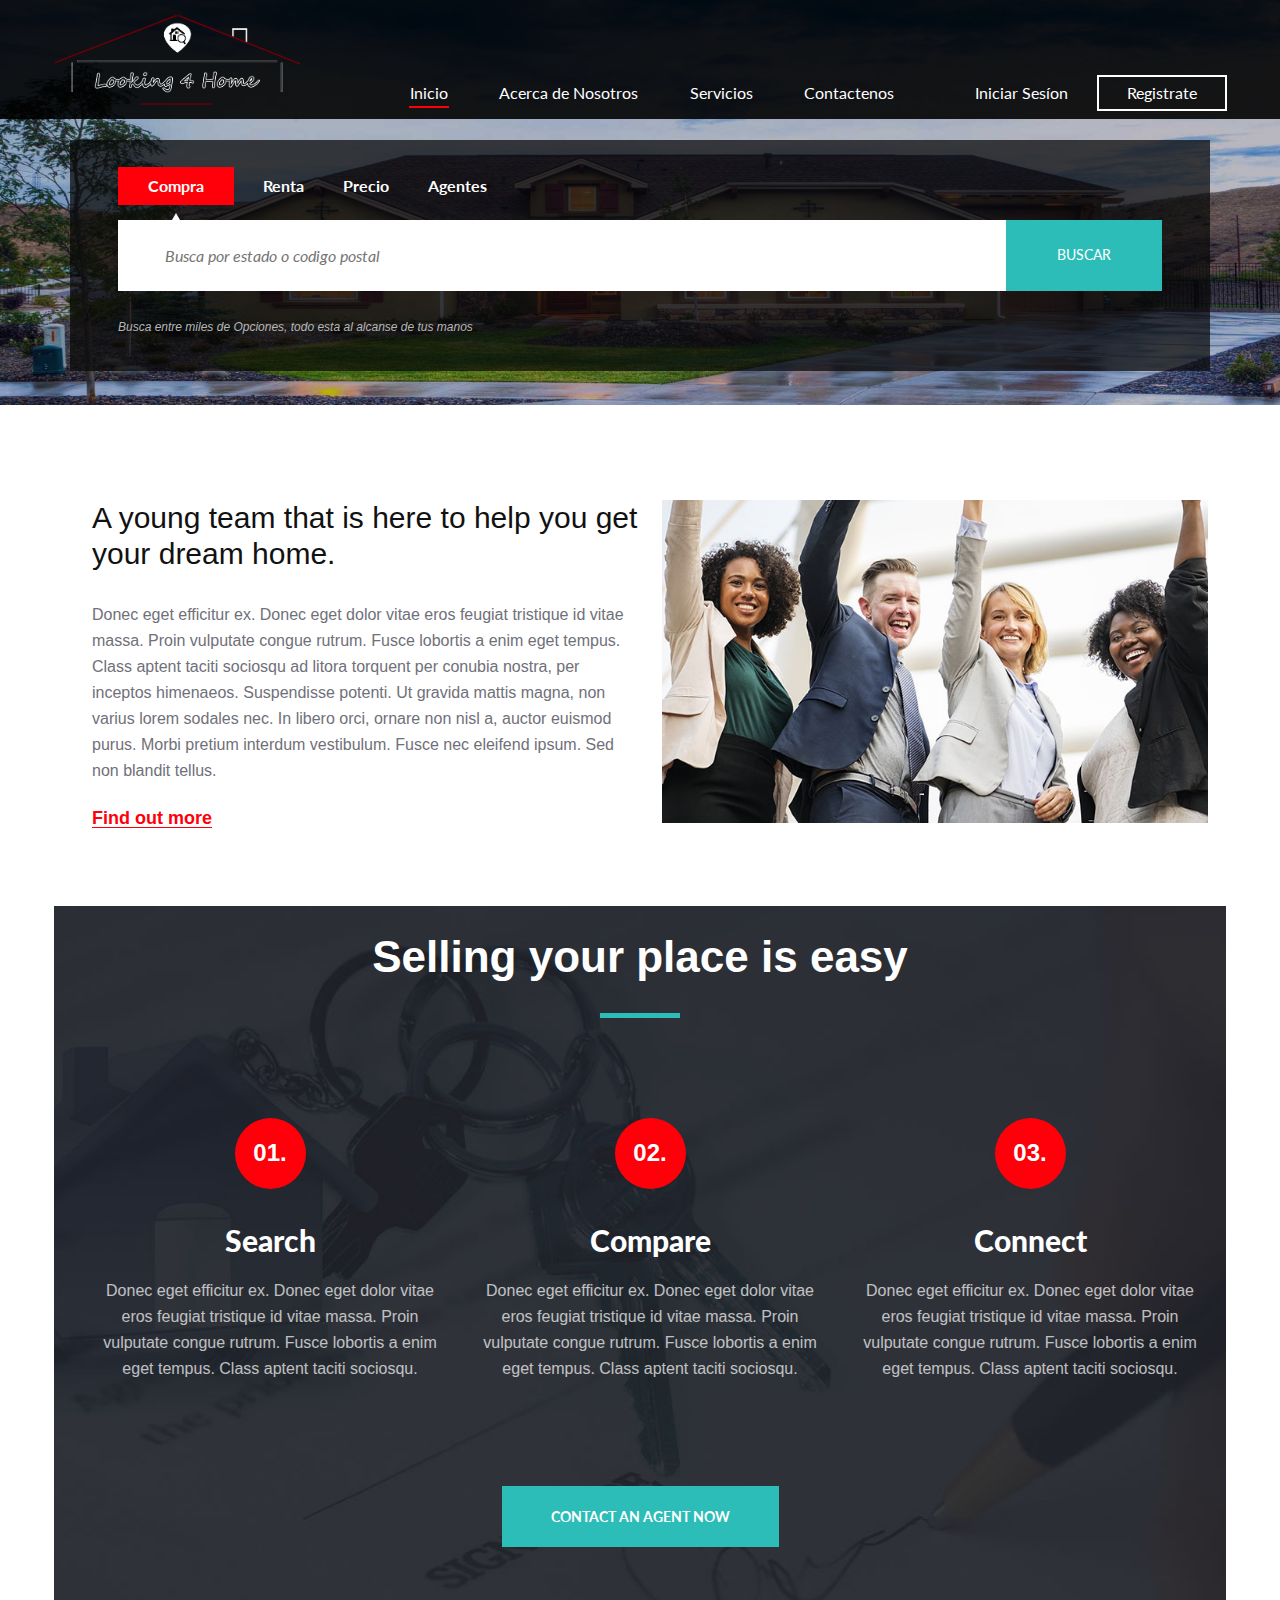
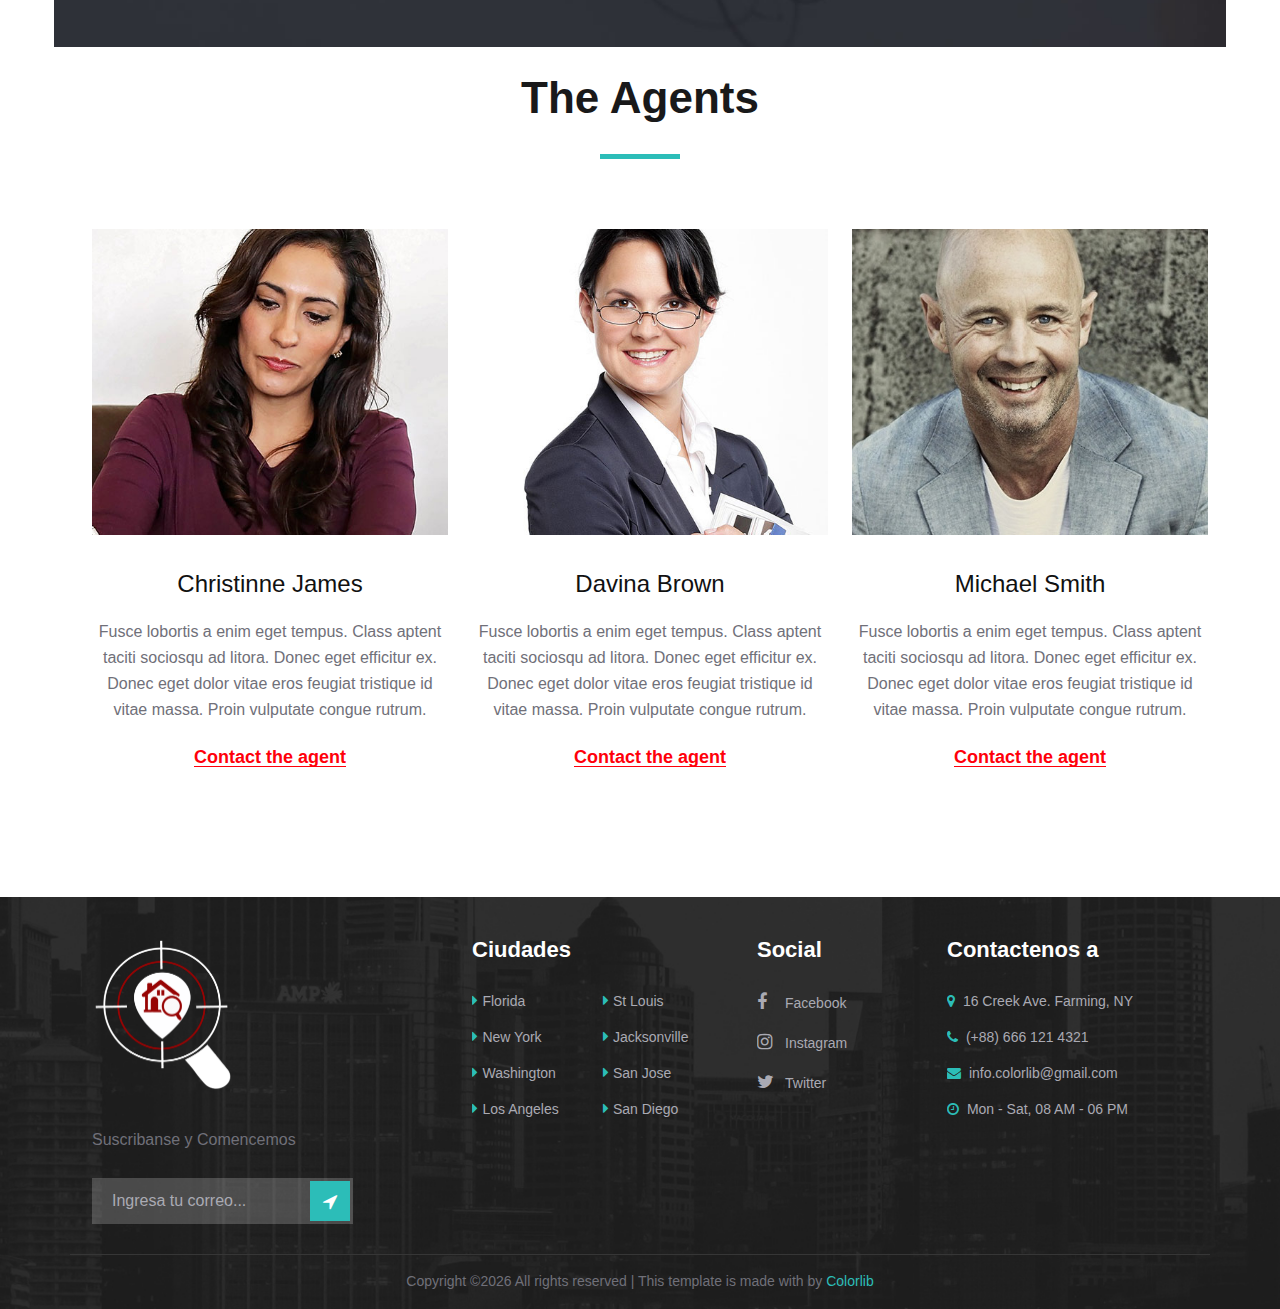
==== commit 72981d23: "Google maps en crear productos" ====
--- a/Looking4Home/TEMPLATES QUE USAREMOS/about-us.html
+++ b/Looking4Home/TEMPLATES QUE USAREMOS/about-us.html
@@ -1,293 +1,293 @@
-<!DOCTYPE html>
-<html lang="zxx">
-<head>
-	<title>Looking | 4 HOME</title>
-	<meta charset="UTF-8">
-	<meta name="description" content="Real estate HTML Template">
-	<meta name="keywords" content="real estate, html">
-	<meta name="viewport" content="width=device-width, initial-scale=1.0">
-	
-	<!-- Favicon -->
-	<link href="assets/img/favicon.ico" rel="shortcut icon"/>
-
-	<!-- Google font -->
-	<link href="https://fonts.googleapis.com/css?family=Lato:400,400i,700,700i,900%7cRoboto:400,400i,500,500i,700,700i&display=swap" rel="stylesheet">
-
- 
-	<!-- Stylesheets -->
-	<link rel="stylesheet" href="assets/css/bootstrap.min.css"/>
-	<link rel="stylesheet" href="assets/css/font-awesome.min.css"/>
-	<link rel="stylesheet" href="assets/css/slicknav.min.css"/>
-
-	<!-- Main Stylesheets -->
-	<link rel="stylesheet" href="assets/css/style.css"/>
-	<link rel="stylesheet" href="assets/css/style2.css"/>
-    <link rel="stylesheet" href="assets/css/owl.carousel.min.css" type="text/css">
-
-
-
-	<!--[if lt IE 9]>
-		<script src="https://oss.maxcdn.com/html5shiv/3.7.2/html5shiv.min.js"></script>
-		<script src="https://oss.maxcdn.com/respond/1.4.2/respond.min.js"></script>
-	<![endif]-->
-
-</head>
-<body>
-<!-- Page Preloder -->
-    <div id="preloder">
-        <div class="loader"></div>
-    </div>
-
-
-    <!-- Header Section -->
-    <header class="header-section">
-        <a href="index.html" class="site-logo">
-            <img style="width: 250px" src="assets/img/logo.png" alt="">
-        </a>
-        <nav class="header-nav">
-            <ul class="main-menu">
-                <li><a href="index.html" class="active">Inicio</a></li>
-                <li><a href="about-us.html">Acerca de Nosotros</a></li>
-        <!--    <li><a href="#">Comprar</a></li>-->
-
-                <li><a href="#">Servicios</a>     
-                    <ul class="sub-menu">
-                        <li><a href="venta.html">Venta</a></li>
-                        <li><a href="vista-servicios.html">Compra</a></li>
-                        <li><a href="vista-servicios.html">Renta</a></li>
-                    </ul>
-                </li>
-                <!--<li><a href="news.html">Nuevo</a></li>-->
-                <li><a href="contact.html">Contactenos</a></li>
-            </ul>
-            <div class="header-right">
-                <div class="user-panel">
-                    <a href="login.html" class="login">Iniciar Sesíon</a>
-                    <a href="login.html" class="register">Registrate</a>
-                </div>
-            </div>
-        </nav>
-    </header>
-    <!-- Header Section end -->
-
-
-
-        <!-- Hero Section end -->
-    <section class="hero-section set-bg" data-setbg="assets/img/hero/hero-2.jpg" style="padding-top: 290px; padding-bottom: 34px">
-        <div class="search-form">
-        <div class="container">
-    <!--BUSCADOR-->
-            <div class="hero-warp">
-                <form class="main-search-form">
-                    <div class="search-type">
-                        <div class="st-item">
-                            <input type="radio" name="st" id="buy" checked>
-                            <label for="buy">Compra</label>
-                        </div>
-                        <div class="st-item">
-                            <input type="radio" name="st" id="rent">
-                            <label for="rent">Renta</label>
-                        </div>
-                    <!--<div class="st-item">
-                            <input type="radio" name="st" id="sell">
-                            <label for="sell">Venta</label>
-                        </div>-->
-                        <div class="st-item">
-                            <input type="radio" name="st" id="property">
-                            <label for="property">Precio</label>
-                        </div>
-                        <div class="st-item">
-                            <input type="radio" name="st" id="agents">
-                            <label for="agents">Agentes</label>
-                        </div>                                                           
-                    </div>
-                    <div class="search-input">
-                        <input type="text" placeholder="Busca por estado o codigo postal">
-                        <button class="site-btn">Buscar</button>
-                    </div>
-                    <p>Busca entre miles de Opciones, todo esta al alcanse de tus manos</p>
-                </form>
-            </div>
-
-        </div>
-        </div>
-    </section>
-    <!-- Hero Section End  FIN IMPORTANTE -->
-
-	<!-- Intro Section end -->
-	<section class="about-section spad">
-		<div class="container">
-			<div class="row">
-				<div class="col-lg-6 order-lg-2">
-					<img src="assets/img/about/4.jpg" alt="">
-				</div>
-				<div class="col-lg-6 order-lg-1">
-					<div class="about-text">
-						<h3>A young team that is here to help you get your dream home.</h3>
-						<p>Donec eget efficitur ex. Donec eget dolor vitae eros feugiat tristique id vitae massa. Proin vulputate congue rutrum. Fusce lobortis a enim eget tempus. Class aptent taciti sociosqu ad litora torquent per conubia nostra, per inceptos himenaeos. Suspendisse potenti. Ut gravida mattis magna, non varius lorem sodales nec. In libero orci, ornare non nisl a, auctor euismod purus. Morbi pretium interdum vestibulum. Fusce nec eleifend ipsum. Sed non blandit tellus. </p>
-						<a href="#" class="readmore-btn">Find out more</a>
-					</div>
-				</div>
-			</div>
-		</div>
-	</section>
-	<!-- Intro Section end -->
-
-	<!-- Sell Section -->
-	<section class="sell-section ">
-		<div class="sell-warp spad set-bg" data-setbg="assets/img/sell-bg.jpg">
-			<div class="container text-white">
-				<div class="section-title">
-					<h2>Selling your place is easy</h2>
-				</div>
-				<div class="row">
-					<div class="col-md-4">
-						<div class="sell-item">
-							<div class="si-icon"><span>01.</span></div>
-							<h3>Search</h3>
-							<p>Donec eget efficitur ex. Donec eget dolor vitae eros feugiat tristique id vitae massa. Proin vulputate congue rutrum. Fusce lobortis a enim eget tempus. Class aptent taciti sociosqu.</p>
-						</div>
-					</div>
-					<div class="col-md-4">
-						<div class="sell-item">
-							<div class="si-icon"><span>02.</span></div>
-							<h3>Compare</h3>
-							<p>Donec eget efficitur ex. Donec eget dolor vitae eros feugiat tristique id vitae massa. Proin vulputate congue rutrum. Fusce lobortis a enim eget tempus. Class aptent taciti sociosqu.</p>
-						</div>
-					</div>
-					<div class="col-md-4">
-						<div class="sell-item">
-							<div class="si-icon"><span>03.</span></div>
-							<h3>Connect</h3>
-							<p>Donec eget efficitur ex. Donec eget dolor vitae eros feugiat tristique id vitae massa. Proin vulputate congue rutrum. Fusce lobortis a enim eget tempus. Class aptent taciti sociosqu.</p>
-						</div>
-					</div>
-				</div>
-				<div class="text-center pt-5 mt-3">
-					<a href="#" class="site-btn sb-big">Contact an agent now</a>
-				</div>
-			</div>
-		</div>
-	</section>
-	<!-- Sell Section end -->
-
-	<!-- Agents Section -->
-	<section class="agents-section spad">
-		<div class="container">
-			<div class="section-title">
-				<h2>The Agents</h2>
-			</div>
-			<div class="row">
-				<div class="col-md-4">
-					<div class="agent-item">
-						<img src="assets/img/agents/1.jpg" alt="">
-						<div class="ai-text">
-							<h4>Christinne James</h4>
-							<p>Fusce lobortis a enim eget tempus. Class aptent taciti sociosqu ad litora. Donec eget efficitur ex. Donec eget dolor vitae eros feugiat tristique id vitae massa. Proin vulputate congue rutrum.</p>
-							<a href="#" class="readmore-btn">Contact the agent</a>
-						</div>
-					</div>
-				</div>
-				<div class="col-md-4">
-					<div class="agent-item">
-						<img src="assets/img/agents/2.jpg" alt="">
-						<div class="ai-text">
-							<h4>Davina Brown</h4>
-							<p>Fusce lobortis a enim eget tempus. Class aptent taciti sociosqu ad litora. Donec eget efficitur ex. Donec eget dolor vitae eros feugiat tristique id vitae massa. Proin vulputate congue rutrum.</p>
-							<a href="#" class="readmore-btn">Contact the agent</a>
-						</div>
-					</div>
-				</div>
-				<div class="col-md-4">
-					<div class="agent-item">
-						<img src="assets/img/agents/3.jpg" alt="">
-						<div class="ai-text">
-							<h4>Michael Smith</h4>
-							<p>Fusce lobortis a enim eget tempus. Class aptent taciti sociosqu ad litora. Donec eget efficitur ex. Donec eget dolor vitae eros feugiat tristique id vitae massa. Proin vulputate congue rutrum.</p>
-							<a href="#" class="readmore-btn">Contact the agent</a>
-						</div>
-					</div>
-				</div>
-			</div>
-		</div>
-	</section>
-	<!-- Agents Section end -->
-
-
-    <!-- Footer Section Begin -->
-    <footer class="footer-section set-bg" data-setbg="assets/img/footer-bg.jpg">
-        <div class="container">
-            <div class="footer-text">
-                <div class="row">
-                    <div class="col-lg-3">
-                        <div class="footer-logo">
-                            <div class="logo">
-                                <a href="#"><img src="assets/img/logo2.png" alt="" style="width: 60%"></a>
-                            </div>
-                            <p>Suscribanse y Comencemos</p>
-                            <form action="#" class="newslatter-form">
-                                <input type="text" placeholder="Ingresa tu correo...">
-                                <button type="submit"><i class="fa fa-location-arrow"></i></button>
-                            </form>
-                        </div>
-                    </div>
-                    <div class="col-lg-3 offset-lg-1">
-                        <div class="footer-widget">
-                            <h4>Ciudades</h4>
-                            <ul>
-                                <li><i class="fa fa-caret-right"></i> <a href="#">Florida</a></li>
-                                <li><i class="fa fa-caret-right"></i> <a href="#">New York</a></li>
-                                <li><i class="fa fa-caret-right"></i> <a href="#">Washington</a></li>
-                                <li><i class="fa fa-caret-right"></i> <a href="#">Los Angeles</a></li>
-                            </ul>
-                            <ul>
-                                <li><i class="fa fa-caret-right"></i> <a href="#">St Louis</a></li>
-                                <li><i class="fa fa-caret-right"></i> <a href="#">Jacksonville</a></li>
-                                <li><i class="fa fa-caret-right"></i> <a href="#">San Jose</a></li>
-                                <li><i class="fa fa-caret-right"></i> <a href="#">San Diego</a></li>
-                            </ul>
-                        </div>
-                    </div>
-                    <div class="col-lg-2">
-                        <div class="footer-widget">
-                            <h4>Social</h4>
-                            <ul class="social">
-                                <li><i class="fa fa-facebook"></i> <a href="#">Facebook</a></li>
-                                <li><i class="fa fa-instagram"></i> <a href="#">Instagram</a></li>
-                                <li><i class="fa fa-twitter"></i> <a href="#">Twitter</a></li>
-                                
-                            </ul>
-                        </div>
-                    </div>
-                    <div class="col-lg-3">
-                        <div class="footer-widget">
-                            <h4>Contactenos a</h4>
-                            <ul class="contact-option">
-                                <li><i class="fa fa-map-marker"></i> 16 Creek Ave. Farming, NY</li>
-                                <li><i class="fa fa-phone"></i> (+88) 666 121 4321</li>
-                                <li><i class="fa fa-envelope"></i> info.colorlib@gmail.com</li>
-                                <li><i class="fa fa-clock-o"></i> Mon - Sat, 08 AM - 06 PM</li>
-                            </ul>
-                        </div>
-                    </div>
-                </div>
-            </div>
-            <div class="copyright-text">
-                <p><p><!-- Link back to Colorlib can't be removed. Template is licensed under CC BY 3.0. -->
-  Copyright &copy;<script>document.write(new Date().getFullYear());</script> All rights reserved | This template is made with <i class="ti-heart" aria-hidden="true"></i> by <a href="https://colorlib.com" target="_blank">Colorlib</a>
-  <!-- Link back to Colorlib can't be removed. Template is licensed under CC BY 3.0. --></p></p>
-            </div>
-        </div>
-    </footer>
-    <!-- Footer Section End -->
-
-	
-	<!--====== Javascripts & Jquery ======-->
-	<script src="assets/js/jquery-3.2.1.min.js"></script>
-	<script src="assets/js/bootstrap.min.js"></script>
-	<script src="assets/js/jquery.slicknav.min.js"></script>
-	<script src="assets/js/jquery.magnific-popup.min.js"></script>
-	<script src="assets/js/main.js"></script>
-
-	</body>
-</html>
+<!DOCTYPE html>
+<html lang="zxx">
+<head>
+	<title>Looking | 4 HOME</title>
+	<meta charset="UTF-8">
+	<meta name="description" content="Real estate HTML Template">
+	<meta name="keywords" content="real estate, html">
+	<meta name="viewport" content="width=device-width, initial-scale=1.0">
+	
+	<!-- Favicon -->
+	<link href="assets/img/favicon.ico" rel="shortcut icon"/>
+
+	<!-- Google font -->
+	<link href="https://fonts.googleapis.com/css?family=Lato:400,400i,700,700i,900%7cRoboto:400,400i,500,500i,700,700i&display=swap" rel="stylesheet">
+
+ 
+	<!-- Stylesheets -->
+	<link rel="stylesheet" href="assets/css/bootstrap.min.css"/>
+	<link rel="stylesheet" href="assets/css/font-awesome.min.css"/>
+	<link rel="stylesheet" href="assets/css/slicknav.min.css"/>
+
+	<!-- Main Stylesheets -->
+	<link rel="stylesheet" href="assets/css/style.css"/>
+	<link rel="stylesheet" href="assets/css/style2.css"/>
+    <link rel="stylesheet" href="assets/css/owl.carousel.min.css" type="text/css">
+
+
+
+	<!--[if lt IE 9]>
+		<script src="https://oss.maxcdn.com/html5shiv/3.7.2/html5shiv.min.js"></script>
+		<script src="https://oss.maxcdn.com/respond/1.4.2/respond.min.js"></script>
+	<![endif]-->
+
+</head>
+<body>
+<!-- Page Preloder -->
+    <div id="preloder">
+        <div class="loader"></div>
+    </div>
+
+
+    <!-- Header Section -->
+    <header class="header-section">
+        <a href="index.html" class="site-logo">
+            <img style="width: 250px" src="assets/img/logo.png" alt="">
+        </a>
+        <nav class="header-nav">
+            <ul class="main-menu">
+                <li><a href="index.html" class="active">Inicio</a></li>
+                <li><a href="about-us.html">Acerca de Nosotros</a></li>
+        <!--    <li><a href="#">Comprar</a></li>-->
+
+                <li><a href="#">Servicios</a>     
+                    <ul class="sub-menu">
+                        <li><a href="venta.html">Venta</a></li>
+                        <li><a href="vista-servicios.html">Compra</a></li>
+                        <li><a href="vista-servicios.html">Renta</a></li>
+                    </ul>
+                </li>
+                <!--<li><a href="news.html">Nuevo</a></li>-->
+                <li><a href="contact.html">Contactenos</a></li>
+            </ul>
+            <div class="header-right">
+                <div class="user-panel">
+                    <a href="login.html" class="login">Iniciar Sesíon</a>
+                    <a href="login.html" class="register">Registrate</a>
+                </div>
+            </div>
+        </nav>
+    </header>
+    <!-- Header Section end -->
+
+
+
+        <!-- Hero Section end -->
+    <section class="hero-section set-bg" data-setbg="assets/img/hero/hero-2.jpg" style="padding-top: 290px; padding-bottom: 34px">
+        <div class="search-form">
+        <div class="container">
+    <!--BUSCADOR-->
+            <div class="hero-warp">
+                <form class="main-search-form">
+                    <div class="search-type">
+                        <div class="st-item">
+                            <input type="radio" name="st" id="buy" checked>
+                            <label for="buy">Compra</label>
+                        </div>
+                        <div class="st-item">
+                            <input type="radio" name="st" id="rent">
+                            <label for="rent">Renta</label>
+                        </div>
+                    <!--<div class="st-item">
+                            <input type="radio" name="st" id="sell">
+                            <label for="sell">Venta</label>
+                        </div>-->
+                        <div class="st-item">
+                            <input type="radio" name="st" id="property">
+                            <label for="property">Precio</label>
+                        </div>
+                        <div class="st-item">
+                            <input type="radio" name="st" id="agents">
+                            <label for="agents">Agentes</label>
+                        </div>                                                           
+                    </div>
+                    <div class="search-input">
+                        <input type="text" placeholder="Busca por estado o codigo postal">
+                        <button class="site-btn">Buscar</button>
+                    </div>
+                    <p>Busca entre miles de Opciones, todo esta al alcanse de tus manos</p>
+                </form>
+            </div>
+
+        </div>
+        </div>
+    </section>
+    <!-- Hero Section End  FIN IMPORTANTE -->
+
+	<!-- Intro Section end -->
+	<section class="about-section spad">
+		<div class="container">
+			<div class="row">
+				<div class="col-lg-6 order-lg-2">
+					<img src="assets/img/about/4.jpg" alt="">
+				</div>
+				<div class="col-lg-6 order-lg-1">
+					<div class="about-text">
+						<h3>A young team that is here to help you get your dream home.</h3>
+						<p>Donec eget efficitur ex. Donec eget dolor vitae eros feugiat tristique id vitae massa. Proin vulputate congue rutrum. Fusce lobortis a enim eget tempus. Class aptent taciti sociosqu ad litora torquent per conubia nostra, per inceptos himenaeos. Suspendisse potenti. Ut gravida mattis magna, non varius lorem sodales nec. In libero orci, ornare non nisl a, auctor euismod purus. Morbi pretium interdum vestibulum. Fusce nec eleifend ipsum. Sed non blandit tellus. </p>
+						<a href="#" class="readmore-btn">Find out more</a>
+					</div>
+				</div>
+			</div>
+		</div>
+	</section>
+	<!-- Intro Section end -->
+
+	<!-- Sell Section -->
+	<section class="sell-section ">
+		<div class="sell-warp spad set-bg" data-setbg="assets/img/sell-bg.jpg">
+			<div class="container text-white">
+				<div class="section-title">
+					<h2>Selling your place is easy</h2>
+				</div>
+				<div class="row">
+					<div class="col-md-4">
+						<div class="sell-item">
+							<div class="si-icon"><span>01.</span></div>
+							<h3>Search</h3>
+							<p>Donec eget efficitur ex. Donec eget dolor vitae eros feugiat tristique id vitae massa. Proin vulputate congue rutrum. Fusce lobortis a enim eget tempus. Class aptent taciti sociosqu.</p>
+						</div>
+					</div>
+					<div class="col-md-4">
+						<div class="sell-item">
+							<div class="si-icon"><span>02.</span></div>
+							<h3>Compare</h3>
+							<p>Donec eget efficitur ex. Donec eget dolor vitae eros feugiat tristique id vitae massa. Proin vulputate congue rutrum. Fusce lobortis a enim eget tempus. Class aptent taciti sociosqu.</p>
+						</div>
+					</div>
+					<div class="col-md-4">
+						<div class="sell-item">
+							<div class="si-icon"><span>03.</span></div>
+							<h3>Connect</h3>
+							<p>Donec eget efficitur ex. Donec eget dolor vitae eros feugiat tristique id vitae massa. Proin vulputate congue rutrum. Fusce lobortis a enim eget tempus. Class aptent taciti sociosqu.</p>
+						</div>
+					</div>
+				</div>
+				<div class="text-center pt-5 mt-3">
+					<a href="#" class="site-btn sb-big">Contact an agent now</a>
+				</div>
+			</div>
+		</div>
+	</section>
+	<!-- Sell Section end -->
+
+	<!-- Agents Section -->
+	<section class="agents-section spad">
+		<div class="container">
+			<div class="section-title">
+				<h2>The Agents</h2>
+			</div>
+			<div class="row">
+				<div class="col-md-4">
+					<div class="agent-item">
+						<img src="assets/img/agents/1.jpg" alt="">
+						<div class="ai-text">
+							<h4>Christinne James</h4>
+							<p>Fusce lobortis a enim eget tempus. Class aptent taciti sociosqu ad litora. Donec eget efficitur ex. Donec eget dolor vitae eros feugiat tristique id vitae massa. Proin vulputate congue rutrum.</p>
+							<a href="#" class="readmore-btn">Contact the agent</a>
+						</div>
+					</div>
+				</div>
+				<div class="col-md-4">
+					<div class="agent-item">
+						<img src="assets/img/agents/2.jpg" alt="">
+						<div class="ai-text">
+							<h4>Davina Brown</h4>
+							<p>Fusce lobortis a enim eget tempus. Class aptent taciti sociosqu ad litora. Donec eget efficitur ex. Donec eget dolor vitae eros feugiat tristique id vitae massa. Proin vulputate congue rutrum.</p>
+							<a href="#" class="readmore-btn">Contact the agent</a>
+						</div>
+					</div>
+				</div>
+				<div class="col-md-4">
+					<div class="agent-item">
+						<img src="assets/img/agents/3.jpg" alt="">
+						<div class="ai-text">
+							<h4>Michael Smith</h4>
+							<p>Fusce lobortis a enim eget tempus. Class aptent taciti sociosqu ad litora. Donec eget efficitur ex. Donec eget dolor vitae eros feugiat tristique id vitae massa. Proin vulputate congue rutrum.</p>
+							<a href="#" class="readmore-btn">Contact the agent</a>
+						</div>
+					</div>
+				</div>
+			</div>
+		</div>
+	</section>
+	<!-- Agents Section end -->
+
+
+    <!-- Footer Section Begin -->
+    <footer class="footer-section set-bg" data-setbg="assets/img/footer-bg.jpg">
+        <div class="container">
+            <div class="footer-text">
+                <div class="row">
+                    <div class="col-lg-3">
+                        <div class="footer-logo">
+                            <div class="logo">
+                                <a href="#"><img src="assets/img/logo2.png" alt="" style="width: 60%"></a>
+                            </div>
+                            <p>Suscribanse y Comencemos</p>
+                            <form action="#" class="newslatter-form">
+                                <input type="text" placeholder="Ingresa tu correo...">
+                                <button type="submit"><i class="fa fa-location-arrow"></i></button>
+                            </form>
+                        </div>
+                    </div>
+                    <div class="col-lg-3 offset-lg-1">
+                        <div class="footer-widget">
+                            <h4>Ciudades</h4>
+                            <ul>
+                                <li><i class="fa fa-caret-right"></i> <a href="#">Florida</a></li>
+                                <li><i class="fa fa-caret-right"></i> <a href="#">New York</a></li>
+                                <li><i class="fa fa-caret-right"></i> <a href="#">Washington</a></li>
+                                <li><i class="fa fa-caret-right"></i> <a href="#">Los Angeles</a></li>
+                            </ul>
+                            <ul>
+                                <li><i class="fa fa-caret-right"></i> <a href="#">St Louis</a></li>
+                                <li><i class="fa fa-caret-right"></i> <a href="#">Jacksonville</a></li>
+                                <li><i class="fa fa-caret-right"></i> <a href="#">San Jose</a></li>
+                                <li><i class="fa fa-caret-right"></i> <a href="#">San Diego</a></li>
+                            </ul>
+                        </div>
+                    </div>
+                    <div class="col-lg-2">
+                        <div class="footer-widget">
+                            <h4>Social</h4>
+                            <ul class="social">
+                                <li><i class="fa fa-facebook"></i> <a href="#">Facebook</a></li>
+                                <li><i class="fa fa-instagram"></i> <a href="#">Instagram</a></li>
+                                <li><i class="fa fa-twitter"></i> <a href="#">Twitter</a></li>
+                                
+                            </ul>
+                        </div>
+                    </div>
+                    <div class="col-lg-3">
+                        <div class="footer-widget">
+                            <h4>Contactenos a</h4>
+                            <ul class="contact-option">
+                                <li><i class="fa fa-map-marker"></i> 16 Creek Ave. Farming, NY</li>
+                                <li><i class="fa fa-phone"></i> (+88) 666 121 4321</li>
+                                <li><i class="fa fa-envelope"></i> info.colorlib@gmail.com</li>
+                                <li><i class="fa fa-clock-o"></i> Mon - Sat, 08 AM - 06 PM</li>
+                            </ul>
+                        </div>
+                    </div>
+                </div>
+            </div>
+            <div class="copyright-text">
+                <p><p><!-- Link back to Colorlib can't be removed. Template is licensed under CC BY 3.0. -->
+  Copyright &copy;<script>document.write(new Date().getFullYear());</script> All rights reserved | This template is made with <i class="ti-heart" aria-hidden="true"></i> by <a href="https://colorlib.com" target="_blank">Colorlib</a>
+  <!-- Link back to Colorlib can't be removed. Template is licensed under CC BY 3.0. --></p></p>
+            </div>
+        </div>
+    </footer>
+    <!-- Footer Section End -->
+
+	
+	<!--====== Javascripts & Jquery ======-->
+	<script src="assets/js/jquery-3.2.1.min.js"></script>
+	<script src="assets/js/bootstrap.min.js"></script>
+	<script src="assets/js/jquery.slicknav.min.js"></script>
+	<script src="assets/js/jquery.magnific-popup.min.js"></script>
+	<script src="assets/js/main.js"></script>
+
+	</body>
+</html>
